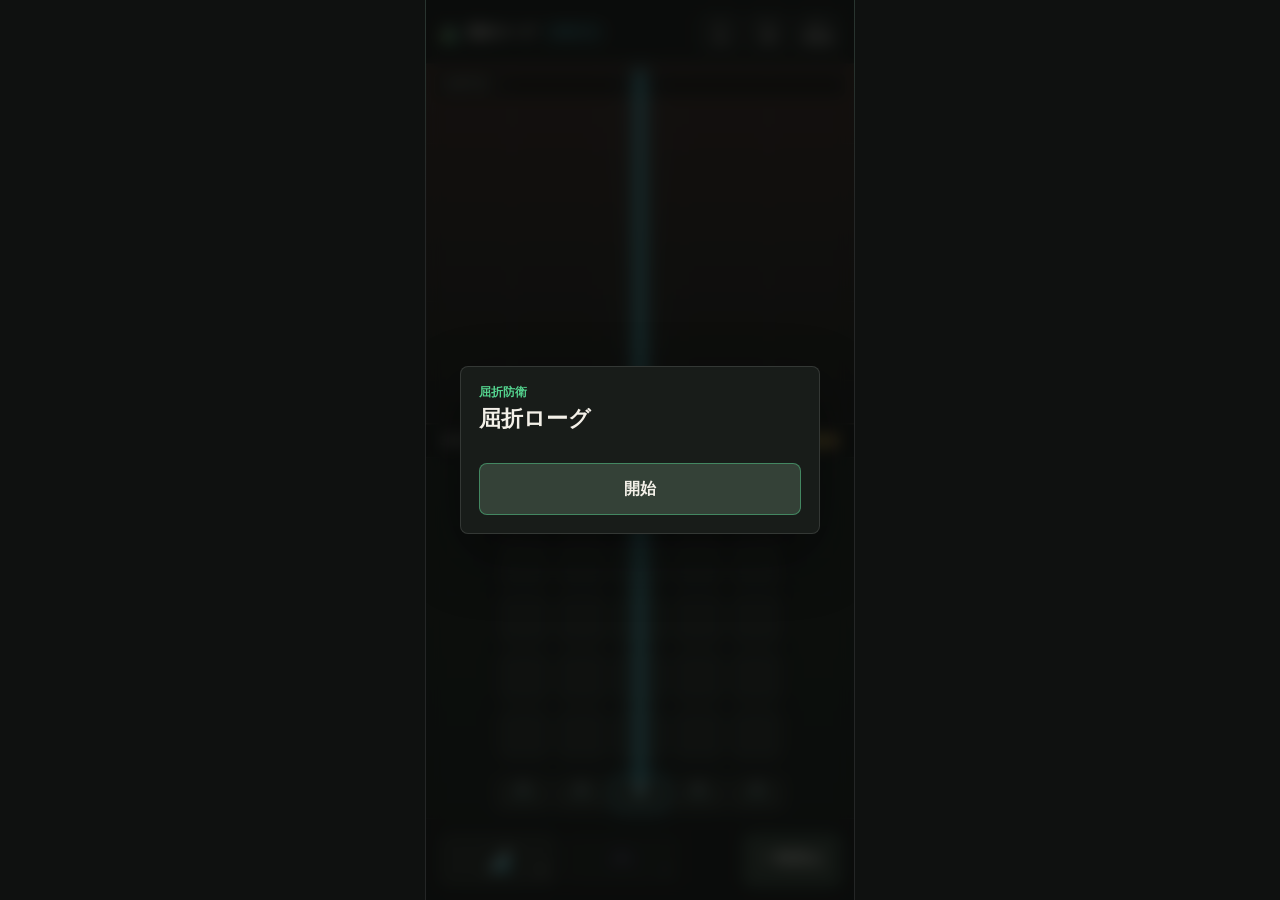
==== index.html @ f1af0b55 "更新" ====
<!doctype html>
<html lang="ja">
  <head>
    <meta charset="utf-8" />
    <meta name="viewport" content="width=device-width, initial-scale=1, viewport-fit=cover" />
    <title>屈折ローグ</title>
    <base href="./" />
    <link rel="stylesheet" href="./style.css?v=20260527-8" />
  </head>
  <body>
    <div class="game-shell" id="gameShell">
      <header class="hud">
        <div class="brand">
          <span class="brand-mark"></span>
          <span class="brand-title">屈折ローグ</span>
          <span class="screen-pill" id="screenText">スタート</span>
        </div>
        <div class="status-grid" aria-label="ゲーム状態">
          <div>
            <span class="status-label">面</span>
            <strong id="stageText">1</strong>
          </div>
          <div>
            <span class="status-label">得点</span>
            <strong id="scoreText">0</strong>
          </div>
          <div>
            <span class="status-label">変化</span>
            <strong id="laserTimerText">--</strong>
          </div>
        </div>
      </header>

      <main class="play-area" id="playArea">
        <section class="field" id="field" aria-label="敵フィールド">
          <div class="lane-grid" aria-hidden="true"></div>
          <div class="stage-info" id="stagePlanText">出現予定: --</div>
          <div class="enemy-layer" id="enemyLayer"></div>
        </section>

        <div class="health-strip" aria-label="自陣体力">
          <span class="health-value" id="healthText">300/300</span>
          <div class="health-track" aria-hidden="true">
            <div class="health-fill" id="healthFill"></div>
          </div>
        </div>

        <section class="puzzle-panel" aria-label="屈折盤面">
          <div class="board" id="board"></div>
          <div class="emitter-row" id="emitterRow" aria-label="レーザー射出口"></div>
        </section>

        <svg class="laser-svg" id="laserSvg" aria-hidden="true"></svg>
      </main>

      <footer class="control-bar">
        <div class="piece-bag" id="pieceBag" aria-label="所持ピース"></div>
        <button class="primary-button" type="button" id="pauseButton">一時停止</button>
      </footer>

      <div class="overlay" id="startOverlay" role="dialog" aria-modal="true" aria-labelledby="startTitle">
        <div class="upgrade-panel">
          <p class="eyebrow">屈折防衛</p>
          <h1 id="startTitle">屈折ローグ</h1>
          <button class="primary-button wide" type="button" id="startButton">開始</button>
        </div>
      </div>

      <div class="overlay is-hidden" id="upgradeOverlay" role="dialog" aria-modal="true" aria-labelledby="upgradeTitle">
        <div class="upgrade-panel">
          <p class="eyebrow">レベルアップ</p>
          <h1 id="upgradeTitle">強化を選択</h1>
          <div class="upgrade-options" id="upgradeOptions"></div>
        </div>
      </div>

      <div class="overlay is-hidden" id="gameOverOverlay" role="dialog" aria-modal="true" aria-labelledby="gameOverTitle">
        <div class="upgrade-panel">
          <p class="eyebrow">リザルト</p>
          <h1 id="gameOverTitle">防衛終了</h1>
          <p class="result-text" id="resultText"></p>
          <button class="primary-button wide" type="button" id="restartButton">再挑戦</button>
        </div>
      </div>
    </div>

    <script src="./script.js?v=20260527-8"></script>
  </body>
</html>
---- style.css ----
:root {
  color-scheme: dark;
  --bg: #111313;
  --panel: #191d1a;
  --panel-2: #222621;
  --line: #3b433b;
  --text: #f3f0e8;
  --muted: #9aa69b;
  --red: #df5b52;
  --amber: #efbf55;
  --green: #54d48f;
  --cyan: #56d6e8;
  --violet: #8d7cff;
  --danger: #f06464;
  --cell-gap: 6px;
  --hud-h: 64px;
  --footer-safe: max(10px, env(safe-area-inset-bottom));
  --footer-h: calc(72px + var(--footer-safe));
  --health-h: 34px;
  --emitter-h: 32px;
  --panel-gap: 8px;
  --panel-pad-block: 18px;
  --board-size: min(
    calc(100vw - 44px),
    360px,
    calc(
      (100dvh - var(--hud-h) - var(--footer-h) - var(--health-h)) / 2
      - var(--emitter-h)
      - var(--panel-gap)
      - var(--panel-pad-block)
    )
  );
}

* {
  box-sizing: border-box;
}

html,
body {
  width: 100%;
  height: 100%;
  margin: 0;
}

body {
  display: grid;
  place-items: center;
  min-height: 100vh;
  min-height: 100dvh;
  overflow: hidden;
  background: #0f1110;
  color: var(--text);
  font-family:
    Inter, ui-sans-serif, system-ui, -apple-system, BlinkMacSystemFont, "Segoe UI",
    sans-serif;
}

button {
  color: inherit;
  font: inherit;
}

.game-shell {
  position: relative;
  display: grid;
  grid-template-rows: var(--hud-h) minmax(0, 1fr) var(--footer-h);
  width: min(100vw, 430px);
  height: 100vh;
  height: 100dvh;
  max-height: 940px;
  overflow: hidden;
  background:
    linear-gradient(180deg, rgba(84, 212, 143, 0.09), transparent 24%),
    var(--bg);
  border-inline: 1px solid rgba(255, 255, 255, 0.08);
}

.hud {
  display: flex;
  align-items: center;
  justify-content: space-between;
  gap: 8px;
  min-height: var(--hud-h);
  padding: max(12px, env(safe-area-inset-top)) 14px 10px;
  border-bottom: 1px solid rgba(255, 255, 255, 0.08);
  background: rgba(17, 19, 19, 0.95);
}

.brand {
  display: flex;
  align-items: center;
  gap: 8px;
  flex: 1 1 auto;
  min-width: 0;
  font-size: 0.9rem;
  font-weight: 800;
  letter-spacing: 0;
  white-space: nowrap;
}

.brand-title {
  min-width: 0;
  overflow: hidden;
  text-overflow: ellipsis;
}

.screen-pill {
  flex: 0 1 auto;
  max-width: 76px;
  padding: 3px 7px;
  overflow: hidden;
  background: rgba(86, 214, 232, 0.12);
  border: 1px solid rgba(86, 214, 232, 0.34);
  border-radius: 999px;
  color: var(--cyan);
  font-size: 0.68rem;
  font-weight: 800;
  line-height: 1;
  text-overflow: ellipsis;
}

.brand-mark {
  flex: 0 0 18px;
  width: 18px;
  height: 18px;
  background: conic-gradient(from 45deg, var(--cyan), var(--green), var(--amber), var(--cyan));
  clip-path: polygon(50% 0, 100% 100%, 0 100%);
}

.status-grid {
  display: grid;
  flex: 0 0 auto;
  grid-template-columns: repeat(3, minmax(40px, auto));
  gap: 6px;
}

.status-grid > div {
  display: grid;
  gap: 1px;
  min-width: 42px;
  padding: 5px 7px;
  background: rgba(255, 255, 255, 0.06);
  border: 1px solid rgba(255, 255, 255, 0.08);
  border-radius: 7px;
  text-align: center;
}

.status-label {
  color: var(--muted);
  font-size: 0.56rem;
  line-height: 1;
}

.status-grid strong {
  font-size: 0.9rem;
  line-height: 1.05;
  font-variant-numeric: tabular-nums;
}

.play-area {
  position: relative;
  display: grid;
  grid-template-rows:
    minmax(112px, 1fr)
    var(--health-h)
    minmax(0, calc(var(--board-size) + var(--emitter-h) + var(--panel-gap) + var(--panel-pad-block)));
  min-height: 0;
}

.field,
.health-strip,
.puzzle-panel {
  position: relative;
  min-height: 0;
}

.field {
  overflow: hidden;
  background:
    linear-gradient(90deg, rgba(255, 255, 255, 0.06) 1px, transparent 1px) 0 0 / 20% 100%,
    linear-gradient(180deg, rgba(223, 91, 82, 0.17), rgba(25, 29, 26, 0.22)),
    #171a17;
  border-bottom: 1px solid rgba(255, 255, 255, 0.1);
}

.field.is-delete-target {
  box-shadow: inset 0 0 0 2px rgba(240, 100, 100, 0.72);
}

.lane-grid {
  position: absolute;
  inset: 0;
  background:
    linear-gradient(180deg, rgba(255, 255, 255, 0.08) 1px, transparent 1px) 0 0 / 100% 22%;
  opacity: 0.35;
}

.enemy-layer {
  position: absolute;
  inset: 0;
}

.stage-info {
  position: absolute;
  top: 8px;
  left: 8px;
  right: 8px;
  z-index: 2;
  min-height: 24px;
  padding: 5px 8px;
  overflow: hidden;
  background: rgba(13, 15, 14, 0.72);
  border: 1px solid rgba(255, 255, 255, 0.12);
  border-radius: 7px;
  color: var(--muted);
  font-size: 0.68rem;
  font-weight: 700;
  line-height: 1.25;
  text-overflow: ellipsis;
  white-space: nowrap;
}

.enemy {
  position: absolute;
  width: clamp(34px, 11vw, 46px);
  height: clamp(34px, 11vw, 46px);
  transform: translate(-50%, -50%);
  filter: drop-shadow(0 5px 10px rgba(0, 0, 0, 0.45));
}

.enemy img {
  display: block;
  width: 100%;
  height: 100%;
}

.enemy.is-hit {
  filter:
    drop-shadow(0 0 9px rgba(86, 214, 232, 0.86))
    drop-shadow(0 5px 10px rgba(0, 0, 0, 0.45));
}

.hp-bar {
  position: absolute;
  left: 6px;
  right: 6px;
  bottom: -7px;
  height: 4px;
  overflow: hidden;
  background: rgba(0, 0, 0, 0.55);
  border-radius: 999px;
}

.hp-bar span {
  display: block;
  height: 100%;
  background: var(--green);
}

.health-strip {
  height: var(--health-h);
  z-index: 3;
  display: grid;
  grid-template-columns: minmax(72px, auto) 1fr;
  gap: 8px;
  align-items: center;
  padding: 6px 14px;
  background: #101312;
  border-top: 1px solid rgba(255, 255, 255, 0.1);
  border-bottom: 1px solid rgba(255, 255, 255, 0.12);
}

.health-value {
  color: var(--text);
  font-size: 0.78rem;
  font-weight: 900;
  line-height: 1;
  white-space: nowrap;
}

.health-track {
  height: 12px;
  overflow: hidden;
  background: #2a201f;
  border: 1px solid rgba(255, 255, 255, 0.12);
  border-radius: 999px;
}

.health-fill {
  width: 100%;
  height: 100%;
  background: linear-gradient(90deg, var(--green), var(--amber));
  border-radius: inherit;
  transition: width 160ms ease;
}

.puzzle-panel {
  display: grid;
  grid-template-rows: var(--board-size) var(--emitter-h);
  gap: var(--panel-gap);
  padding: 10px 14px 8px;
  background:
    linear-gradient(180deg, #1a211d, #141816),
    var(--panel);
}

.board {
  align-self: center;
  justify-self: center;
  display: grid;
  grid-template-columns: repeat(5, 1fr);
  grid-template-rows: repeat(5, 1fr);
  gap: var(--cell-gap);
  width: var(--board-size);
  height: var(--board-size);
  min-width: 0;
  min-height: 0;
  aspect-ratio: 1;
  max-width: 100%;
  max-height: 100%;
  padding: 8px;
  background: #0d0f0e;
  border: 1px solid rgba(255, 255, 255, 0.12);
  border-radius: 8px;
  box-shadow: inset 0 0 0 1px rgba(86, 214, 232, 0.08);
}

.cell {
  position: relative;
  display: grid;
  place-items: center;
  width: 100%;
  min-width: 0;
  aspect-ratio: 1;
  padding: 0;
  overflow: hidden;
  background: #242a26;
  border: 1px solid #3a433b;
  border-radius: 6px;
  cursor: default;
  touch-action: none;
}

.cell.has-piece {
  cursor: grab;
}

.cell.has-piece:active {
  cursor: grabbing;
}

.cell::after {
  content: "";
  position: absolute;
  inset: 3px;
  border: 1px solid rgba(255, 255, 255, 0.05);
  border-radius: 4px;
}

.cell img {
  width: 72%;
  height: 72%;
  object-fit: contain;
  pointer-events: none;
  transition: transform 140ms ease;
}

.cell:active {
  transform: scale(0.96);
}

.cell.is-drop-target {
  border-color: var(--amber);
  background: #313329;
  box-shadow:
    inset 0 0 0 1px rgba(239, 191, 85, 0.8),
    0 0 18px rgba(239, 191, 85, 0.2);
}

.emitter-row {
  display: grid;
  grid-template-columns: repeat(5, 1fr);
  gap: var(--cell-gap);
  align-self: end;
  justify-self: center;
  width: var(--board-size);
  max-width: 100%;
  padding-inline: 8px;
}

.emitter {
  position: relative;
  height: var(--emitter-h);
  padding: 0;
  overflow: hidden;
  background: #262b26;
  border: 1px solid rgba(255, 255, 255, 0.12);
  border-radius: 6px;
  cursor: default;
}

.emitter img {
  width: 100%;
  height: 100%;
  object-fit: contain;
  opacity: 0.5;
}

.emitter.is-active {
  border-color: var(--cyan);
  box-shadow: 0 0 0 1px rgba(86, 214, 232, 0.7), 0 0 18px rgba(86, 214, 232, 0.22);
}

.emitter.is-active img {
  opacity: 1;
}

.laser-svg {
  position: absolute;
  inset: 0;
  z-index: 4;
  overflow: visible;
  pointer-events: none;
}

.laser-line {
  fill: none;
  stroke: var(--cyan);
  stroke-width: 5;
  stroke-linecap: round;
  stroke-linejoin: round;
  filter:
    drop-shadow(0 0 3px rgba(86, 214, 232, 0.95))
    drop-shadow(0 0 12px rgba(86, 214, 232, 0.5));
}

.control-bar {
  display: grid;
  grid-template-columns: minmax(0, 1fr) minmax(88px, 96px);
  gap: 10px;
  align-items: center;
  min-height: var(--footer-h);
  padding: 10px 14px var(--footer-safe);
  background: rgba(17, 19, 19, 0.97);
  border-top: 1px solid rgba(255, 255, 255, 0.08);
}

.piece-bag {
  display: flex;
  flex-wrap: nowrap;
  gap: 8px;
  min-width: 0;
  height: 52px;
  overflow-x: auto;
  overflow-y: hidden;
  overscroll-behavior-x: contain;
  scrollbar-width: thin;
  scroll-snap-type: x proximity;
}

.piece-bag::-webkit-scrollbar {
  height: 4px;
}

.bag-piece,
.primary-button,
.upgrade-card {
  border-radius: 8px;
}

.bag-piece {
  position: relative;
  display: grid;
  flex: 0 0 clamp(76px, calc((100% - 8px) / 2), 116px);
  place-items: center;
  min-width: 0;
  height: 52px;
  padding: 0;
  background: #242924;
  border: 1px solid rgba(255, 255, 255, 0.1);
  cursor: grab;
  scroll-snap-align: start;
  touch-action: none;
  user-select: none;
}

.bag-piece:active {
  cursor: grabbing;
}

.bag-piece img {
  width: 34px;
  height: 34px;
  pointer-events: none;
}

.bag-piece.is-depleted {
  cursor: not-allowed;
  opacity: 0.38;
}

.piece-count {
  position: absolute;
  right: 4px;
  bottom: 3px;
  min-width: 20px;
  padding: 1px 5px 2px;
  background: #0d0f0e;
  border: 1px solid rgba(255, 255, 255, 0.14);
  border-radius: 999px;
  color: var(--text);
  font-size: 0.68rem;
  font-weight: 800;
  line-height: 1.2;
  text-align: center;
}

.bag-piece.is-gained {
  animation: gainPulse 420ms ease;
}

.drag-ghost {
  position: fixed;
  z-index: 30;
  display: grid;
  place-items: center;
  width: 58px;
  height: 58px;
  pointer-events: none;
  background: rgba(36, 41, 36, 0.9);
  border: 1px solid rgba(255, 255, 255, 0.2);
  border-radius: 8px;
  box-shadow: 0 14px 28px rgba(0, 0, 0, 0.38);
  transform: translate(-50%, -50%);
}

.drag-ghost img {
  width: 38px;
  height: 38px;
}

@keyframes gainPulse {
  0% {
    border-color: var(--green);
    box-shadow: 0 0 0 0 rgba(84, 212, 143, 0.58);
  }

  100% {
    border-color: rgba(255, 255, 255, 0.1);
    box-shadow: 0 0 0 12px rgba(84, 212, 143, 0);
  }
}

.primary-button {
  min-height: 52px;
  padding: 0 12px;
  background: #344137;
  border: 1px solid rgba(84, 212, 143, 0.48);
  color: var(--text);
  font-weight: 800;
  cursor: pointer;
}

.primary-button.wide {
  width: 100%;
  margin-top: 16px;
}

.overlay {
  position: absolute;
  inset: 0;
  z-index: 10;
  display: grid;
  place-items: center;
  padding: 20px;
  background: rgba(9, 11, 10, 0.78);
  backdrop-filter: blur(8px);
}

.overlay.is-hidden {
  display: none;
}

.upgrade-panel {
  width: min(100%, 360px);
  padding: 18px;
  background: #181c19;
  border: 1px solid rgba(255, 255, 255, 0.12);
  border-radius: 8px;
  box-shadow: 0 22px 60px rgba(0, 0, 0, 0.42);
}

.upgrade-panel h1 {
  margin: 4px 0 14px;
  font-size: 1.35rem;
  letter-spacing: 0;
}

.eyebrow {
  margin: 0;
  color: var(--green);
  font-size: 0.72rem;
  font-weight: 800;
}

.upgrade-options {
  display: grid;
  gap: 10px;
}

.upgrade-card {
  display: grid;
  grid-template-columns: 42px 1fr;
  gap: 12px;
  align-items: center;
  width: 100%;
  min-height: 76px;
  padding: 10px;
  background: #242924;
  border: 1px solid rgba(255, 255, 255, 0.1);
  text-align: left;
  cursor: pointer;
}

.upgrade-card:hover,
.upgrade-card:focus-visible {
  border-color: var(--cyan);
}

.upgrade-icon {
  display: grid;
  place-items: center;
  width: 42px;
  height: 42px;
  background: #111313;
  border-radius: 7px;
  color: var(--amber);
  font-weight: 900;
}

.upgrade-card strong,
.upgrade-card span {
  display: block;
}

.upgrade-card span {
  margin-top: 3px;
  color: var(--muted);
  font-size: 0.78rem;
  line-height: 1.35;
}

.result-text {
  margin: 0;
  color: var(--muted);
}

@media (max-width: 360px) {
  :root {
    --hud-h: 58px;
    --footer-h: 76px;
    --health-h: 32px;
    --emitter-h: 28px;
    --panel-gap: 6px;
    --panel-pad-block: 14px;
    --cell-gap: 4px;
  }

  .game-shell {
    grid-template-rows: var(--hud-h) minmax(0, 1fr) var(--footer-h);
  }

  .hud {
    padding-inline: 10px;
  }

  .brand {
    gap: 5px;
    font-size: 0.72rem;
  }

  .screen-pill {
    max-width: 58px;
    padding-inline: 5px;
    font-size: 0.58rem;
  }

  .status-grid {
    grid-template-columns: repeat(3, minmax(34px, auto));
    gap: 4px;
  }

  .status-grid > div {
    min-width: 34px;
    padding-inline: 3px;
  }

  .status-label {
    font-size: 0.5rem;
  }

  .status-grid strong {
    font-size: 0.78rem;
  }

  .bag-piece,
  .primary-button {
    min-height: 46px;
    height: 46px;
  }
}

@media (max-height: 620px) {
  :root {
    --hud-h: 56px;
    --footer-h: 72px;
    --health-h: 30px;
    --emitter-h: 26px;
    --panel-gap: 6px;
    --panel-pad-block: 12px;
    --cell-gap: 4px;
  }

  .hud {
    padding-top: 8px;
    padding-bottom: 8px;
  }

  .stage-info {
    top: 6px;
    left: 6px;
    right: 6px;
    min-height: 21px;
    padding: 4px 6px;
    font-size: 0.62rem;
  }

  .puzzle-panel {
    padding: 6px 12px;
  }

  .board {
    padding: 6px;
  }

  .control-bar {
    padding-top: 8px;
    padding-bottom: max(8px, env(safe-area-inset-bottom));
  }
}
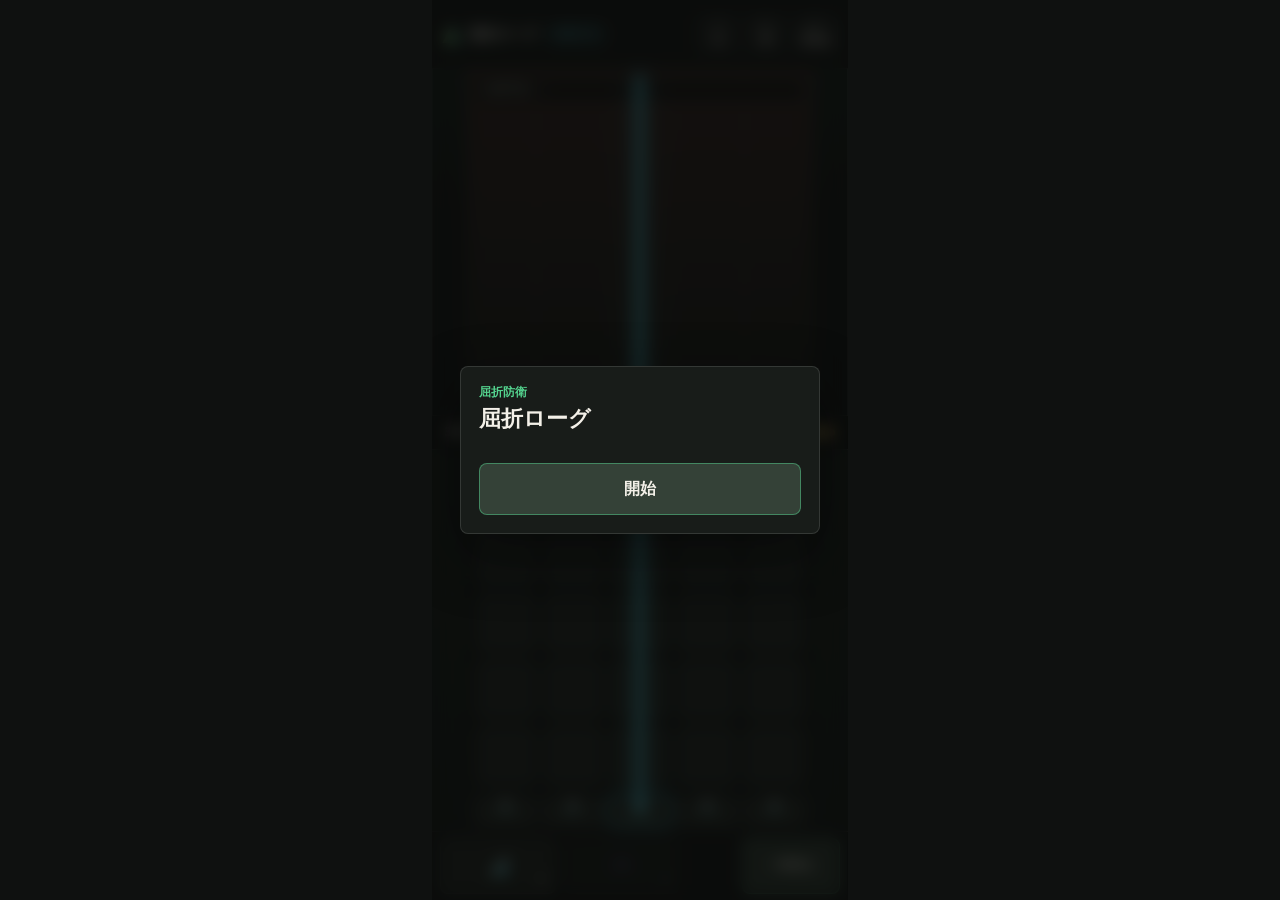
==== commit 12d0fea2: "新UIを設計中" ====
--- a/index.html
+++ b/index.html
@@ -5,7 +5,7 @@
     <meta name="viewport" content="width=device-width, initial-scale=1, viewport-fit=cover" />
     <title>屈折ローグ</title>
     <base href="./" />
-    <link rel="stylesheet" href="./style.css?v=20260527-8" />
+    <link rel="stylesheet" href="./style.css?v=20260527-9" />
   </head>
   <body>
     <div class="game-shell" id="gameShell">
@@ -46,7 +46,13 @@
         </div>
 
         <section class="puzzle-panel" aria-label="屈折盤面">
-          <div class="board" id="board"></div>
+          <div class="board-row">
+            <div class="emitter-side emitter-left" id="emitterLeft" aria-hidden="true"></div>
+            <div class="board-cell-area" id="sell">
+              <div class="board" id="board"></div>
+            </div>
+            <div class="emitter-side emitter-right" id="emitterRight" aria-hidden="true"></div>
+          </div>
           <div class="emitter-row" id="emitterRow" aria-label="レーザー射出口"></div>
         </section>
 
@@ -84,6 +90,6 @@
       </div>
     </div>
 
-    <script src="./script.js?v=20260527-8"></script>
+    <script src="./script.js?v=20260527-9"></script>
   </body>
 </html>
--- a/style.css
+++ b/style.css
@@ -12,24 +12,10 @@
   --cyan: #56d6e8;
   --violet: #8d7cff;
   --danger: #f06464;
-  --cell-gap: 6px;
-  --hud-h: 64px;
-  --footer-safe: max(10px, env(safe-area-inset-bottom));
-  --footer-h: calc(72px + var(--footer-safe));
-  --health-h: 34px;
-  --emitter-h: 32px;
-  --panel-gap: 8px;
-  --panel-pad-block: 18px;
-  --board-size: min(
-    calc(100vw - 44px),
-    360px,
-    calc(
-      (100dvh - var(--hud-h) - var(--footer-h) - var(--health-h)) / 2
-      - var(--emitter-h)
-      - var(--panel-gap)
-      - var(--panel-pad-block)
-    )
-  );
+  --cell-gap: clamp(4px, 0.7dvh, 6px);
+  --frame-ratio: 0.4615384615;
+  --frame-main-w: 83.333333%;
+  --frame-side-w: 8.333333%;
 }
 
 * {
@@ -64,16 +50,19 @@
 .game-shell {
   position: relative;
   display: grid;
-  grid-template-rows: var(--hud-h) minmax(0, 1fr) var(--footer-h);
-  width: min(100vw, 430px);
-  height: 100vh;
-  height: 100dvh;
-  max-height: 940px;
+  grid-template-rows: 2fr 22fr 2fr;
+  width: min(100vw, calc(100vh * var(--frame-ratio)));
+  width: min(100dvw, calc(100dvh * var(--frame-ratio)));
+  max-width: 100vw;
+  max-width: 100dvw;
+  aspect-ratio: 12 / 26;
   overflow: hidden;
   background:
     linear-gradient(180deg, rgba(84, 212, 143, 0.09), transparent 24%),
     var(--bg);
-  border-inline: 1px solid rgba(255, 255, 255, 0.08);
+  box-shadow:
+    inset 1px 0 rgba(255, 255, 255, 0.08),
+    inset -1px 0 rgba(255, 255, 255, 0.08);
 }
 
 .hud {
@@ -81,8 +70,9 @@
   align-items: center;
   justify-content: space-between;
   gap: 8px;
-  min-height: var(--hud-h);
-  padding: max(12px, env(safe-area-inset-top)) 14px 10px;
+  min-height: 0;
+  padding: 6px 10px;
+  overflow: hidden;
   border-bottom: 1px solid rgba(255, 255, 255, 0.08);
   background: rgba(17, 19, 19, 0.95);
 }
@@ -106,7 +96,7 @@
 }
 
 .screen-pill {
-  flex: 0 1 auto;
+  flex: 0 0 auto;
   max-width: 76px;
   padding: 3px 7px;
   overflow: hidden;
@@ -161,10 +151,7 @@
 .play-area {
   position: relative;
   display: grid;
-  grid-template-rows:
-    minmax(112px, 1fr)
-    var(--health-h)
-    minmax(0, calc(var(--board-size) + var(--emitter-h) + var(--panel-gap) + var(--panel-pad-block)));
+  grid-template-rows: 10fr 1fr 11fr;
   min-height: 0;
 }
 
@@ -176,6 +163,9 @@
 }
 
 .field {
+  justify-self: center;
+  width: var(--frame-main-w);
+  height: 100%;
   overflow: hidden;
   background:
     linear-gradient(90deg, rgba(255, 255, 255, 0.06) 1px, transparent 1px) 0 0 / 20% 100%,
@@ -259,13 +249,12 @@
 }
 
 .health-strip {
-  height: var(--health-h);
   z-index: 3;
   display: grid;
   grid-template-columns: minmax(72px, auto) 1fr;
   gap: 8px;
   align-items: center;
-  padding: 6px 14px;
+  padding: 4px 12px;
   background: #101312;
   border-top: 1px solid rgba(255, 255, 255, 0.1);
   border-bottom: 1px solid rgba(255, 255, 255, 0.12);
@@ -273,14 +262,14 @@
 
 .health-value {
   color: var(--text);
-  font-size: 0.78rem;
+  font-size: 0.72rem;
   font-weight: 900;
   line-height: 1;
   white-space: nowrap;
 }
 
 .health-track {
-  height: 12px;
+  height: 9px;
   overflow: hidden;
   background: #2a201f;
   border: 1px solid rgba(255, 255, 255, 0.12);
@@ -297,14 +286,34 @@
 
 .puzzle-panel {
   display: grid;
-  grid-template-rows: var(--board-size) var(--emitter-h);
-  gap: var(--panel-gap);
-  padding: 10px 14px 8px;
+  grid-template-rows: 10fr 1fr;
+  gap: 0;
+  padding: 0;
   background:
     linear-gradient(180deg, #1a211d, #141816),
     var(--panel);
 }
 
+.board-row {
+  display: flex;
+  width: 100%;
+  min-width: 0;
+  min-height: 0;
+}
+
+.emitter-side {
+  flex: 0 0 var(--frame-side-w);
+  min-width: 0;
+}
+
+.board-cell-area {
+  flex: 0 0 var(--frame-main-w);
+  display: grid;
+  place-items: center;
+  min-width: 0;
+  min-height: 0;
+}
+
 .board {
   align-self: center;
   justify-self: center;
@@ -312,12 +321,11 @@
   grid-template-columns: repeat(5, 1fr);
   grid-template-rows: repeat(5, 1fr);
   gap: var(--cell-gap);
-  width: var(--board-size);
-  height: var(--board-size);
+  width: 100%;
+  height: 100%;
   min-width: 0;
   min-height: 0;
   aspect-ratio: 1;
-  max-width: 100%;
   max-height: 100%;
   padding: 8px;
   background: #0d0f0e;
@@ -382,16 +390,16 @@
   display: grid;
   grid-template-columns: repeat(5, 1fr);
   gap: var(--cell-gap);
-  align-self: end;
+  align-self: stretch;
   justify-self: center;
-  width: var(--board-size);
-  max-width: 100%;
-  padding-inline: 8px;
+  width: var(--frame-main-w);
+  min-height: 0;
+  padding: 0 8px 5px;
 }
 
 .emitter {
   position: relative;
-  height: var(--emitter-h);
+  height: 100%;
   padding: 0;
   overflow: hidden;
   background: #262b26;
@@ -437,11 +445,12 @@
 
 .control-bar {
   display: grid;
-  grid-template-columns: minmax(0, 1fr) minmax(88px, 96px);
-  gap: 10px;
+  grid-template-columns: 9fr 3fr;
+  gap: 8px;
   align-items: center;
-  min-height: var(--footer-h);
-  padding: 10px 14px var(--footer-safe);
+  min-height: 0;
+  padding: 6px 8px;
+  overflow: hidden;
   background: rgba(17, 19, 19, 0.97);
   border-top: 1px solid rgba(255, 255, 255, 0.08);
 }
@@ -451,7 +460,8 @@
   flex-wrap: nowrap;
   gap: 8px;
   min-width: 0;
-  height: 52px;
+  height: 100%;
+  min-height: 0;
   overflow-x: auto;
   overflow-y: hidden;
   overscroll-behavior-x: contain;
@@ -472,10 +482,10 @@
 .bag-piece {
   position: relative;
   display: grid;
-  flex: 0 0 clamp(76px, calc((100% - 8px) / 2), 116px);
+  flex: 0 0 clamp(56px, calc((100% - 8px) / 2), 116px);
   place-items: center;
   min-width: 0;
-  height: 52px;
+  height: 100%;
   padding: 0;
   background: #242924;
   border: 1px solid rgba(255, 255, 255, 0.1);
@@ -490,8 +500,8 @@
 }
 
 .bag-piece img {
-  width: 34px;
-  height: 34px;
+  width: 28px;
+  height: 28px;
   pointer-events: none;
 }
 
@@ -562,6 +572,16 @@
   cursor: pointer;
 }
 
+.control-bar .primary-button {
+  width: 100%;
+  height: 100%;
+  min-height: 0;
+  padding: 0 4px;
+  font-size: 0.74rem;
+  line-height: 1.1;
+  white-space: nowrap;
+}
+
 .primary-button.wide {
   width: 100%;
   margin-top: 16px;
@@ -658,21 +678,11 @@
 
 @media (max-width: 360px) {
   :root {
-    --hud-h: 58px;
-    --footer-h: 76px;
-    --health-h: 32px;
-    --emitter-h: 28px;
-    --panel-gap: 6px;
-    --panel-pad-block: 14px;
     --cell-gap: 4px;
   }
 
-  .game-shell {
-    grid-template-rows: var(--hud-h) minmax(0, 1fr) var(--footer-h);
-  }
-
   .hud {
-    padding-inline: 10px;
+    padding: 5px 8px;
   }
 
   .brand {
@@ -704,27 +714,23 @@
     font-size: 0.78rem;
   }
 
-  .bag-piece,
-  .primary-button {
-    min-height: 46px;
-    height: 46px;
+  .piece-count {
+    font-size: 0.62rem;
+  }
+
+  .control-bar .primary-button {
+    font-size: 0.74rem;
   }
 }
 
 @media (max-height: 620px) {
   :root {
-    --hud-h: 56px;
-    --footer-h: 72px;
-    --health-h: 30px;
-    --emitter-h: 26px;
-    --panel-gap: 6px;
-    --panel-pad-block: 12px;
     --cell-gap: 4px;
   }
 
   .hud {
-    padding-top: 8px;
-    padding-bottom: 8px;
+    padding-top: 5px;
+    padding-bottom: 5px;
   }
 
   .stage-info {
@@ -736,16 +742,20 @@
     font-size: 0.62rem;
   }
 
-  .puzzle-panel {
-    padding: 6px 12px;
-  }
-
   .board {
     padding: 6px;
   }
 
+  .emitter-row {
+    padding-bottom: 4px;
+  }
+
   .control-bar {
-    padding-top: 8px;
-    padding-bottom: max(8px, env(safe-area-inset-bottom));
-  }
-}
+    padding: 5px 7px;
+  }
+
+  .bag-piece img {
+    width: 26px;
+    height: 26px;
+  }
+}
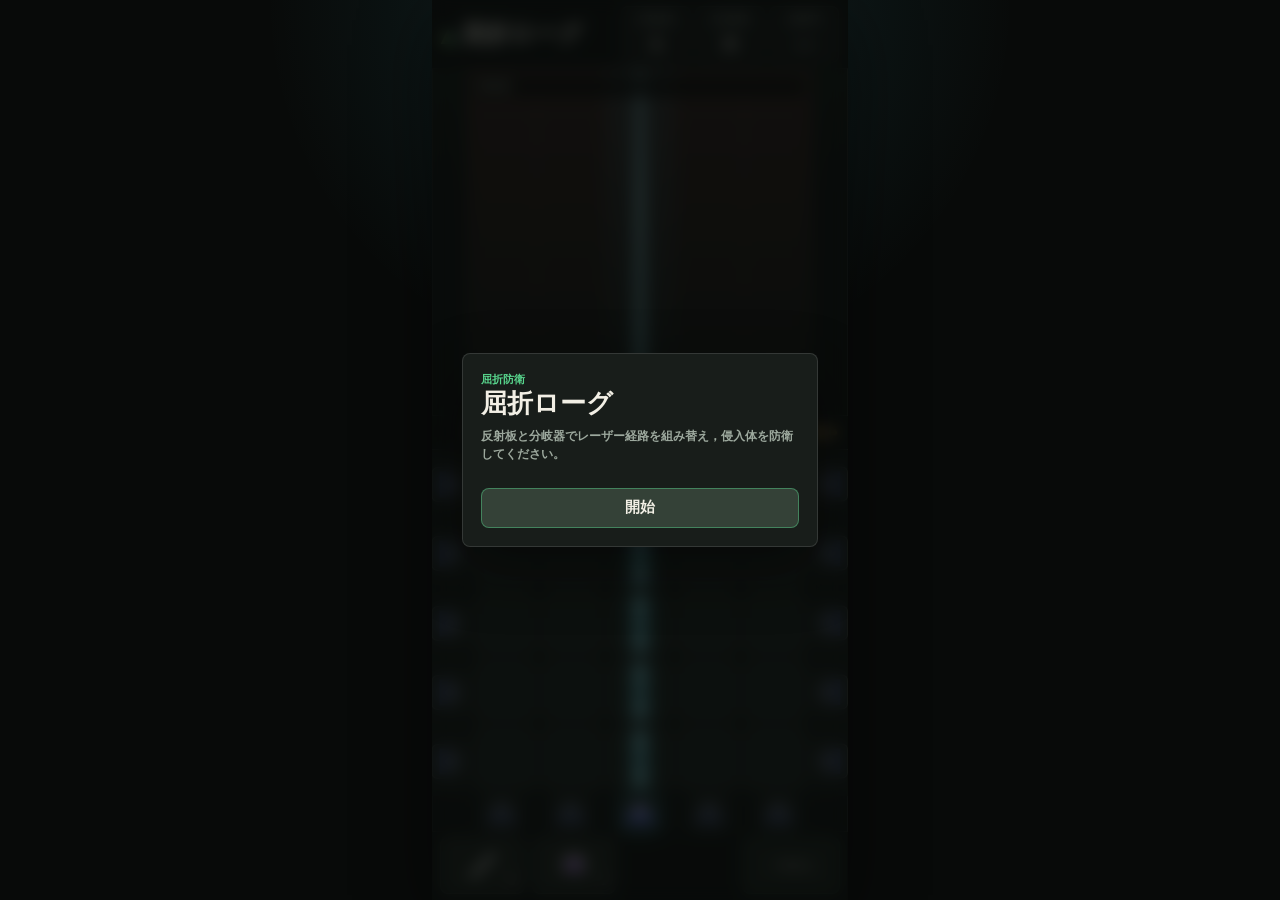
==== commit 4f905033: "frameをindexに格上げ" ====
--- a/index.html
+++ b/index.html
@@ -1,95 +1,245 @@
-<!doctype html>
+<!DOCTYPE html>
 <html lang="ja">
   <head>
-    <meta charset="utf-8" />
+    <meta charset="utf-8">
     <meta name="viewport" content="width=device-width, initial-scale=1, viewport-fit=cover" />
-    <title>屈折ローグ</title>
-    <base href="./" />
-    <link rel="stylesheet" href="./style.css?v=20260527-9" />
+    <title>屈折ローグ Frame</title>
+    <link rel="stylesheet" href="./style.css" />
   </head>
+
   <body>
-    <div class="game-shell" id="gameShell">
-      <header class="hud">
-        <div class="brand">
-          <span class="brand-mark"></span>
-          <span class="brand-title">屈折ローグ</span>
-          <span class="screen-pill" id="screenText">スタート</span>
-        </div>
-        <div class="status-grid" aria-label="ゲーム状態">
-          <div>
-            <span class="status-label">面</span>
-            <strong id="stageText">1</strong>
-          </div>
-          <div>
-            <span class="status-label">得点</span>
-            <strong id="scoreText">0</strong>
-          </div>
-          <div>
-            <span class="status-label">変化</span>
-            <strong id="laserTimerText">--</strong>
-          </div>
-        </div>
-      </header>
-
-      <main class="play-area" id="playArea">
-        <section class="field" id="field" aria-label="敵フィールド">
-          <div class="lane-grid" aria-hidden="true"></div>
-          <div class="stage-info" id="stagePlanText">出現予定: --</div>
-          <div class="enemy-layer" id="enemyLayer"></div>
-        </section>
-
-        <div class="health-strip" aria-label="自陣体力">
-          <span class="health-value" id="healthText">300/300</span>
-          <div class="health-track" aria-hidden="true">
-            <div class="health-fill" id="healthFill"></div>
-          </div>
-        </div>
-
-        <section class="puzzle-panel" aria-label="屈折盤面">
-          <div class="board-row">
-            <div class="emitter-side emitter-left" id="emitterLeft" aria-hidden="true"></div>
-            <div class="board-cell-area" id="sell">
-              <div class="board" id="board"></div>
-            </div>
-            <div class="emitter-side emitter-right" id="emitterRight" aria-hidden="true"></div>
-          </div>
-          <div class="emitter-row" id="emitterRow" aria-label="レーザー射出口"></div>
-        </section>
-
-        <svg class="laser-svg" id="laserSvg" aria-hidden="true"></svg>
-      </main>
-
-      <footer class="control-bar">
-        <div class="piece-bag" id="pieceBag" aria-label="所持ピース"></div>
-        <button class="primary-button" type="button" id="pauseButton">一時停止</button>
-      </footer>
-
-      <div class="overlay" id="startOverlay" role="dialog" aria-modal="true" aria-labelledby="startTitle">
-        <div class="upgrade-panel">
-          <p class="eyebrow">屈折防衛</p>
-          <h1 id="startTitle">屈折ローグ</h1>
-          <button class="primary-button wide" type="button" id="startButton">開始</button>
-        </div>
-      </div>
-
-      <div class="overlay is-hidden" id="upgradeOverlay" role="dialog" aria-modal="true" aria-labelledby="upgradeTitle">
-        <div class="upgrade-panel">
-          <p class="eyebrow">レベルアップ</p>
-          <h1 id="upgradeTitle">強化を選択</h1>
-          <div class="upgrade-options" id="upgradeOptions"></div>
-        </div>
-      </div>
-
-      <div class="overlay is-hidden" id="gameOverOverlay" role="dialog" aria-modal="true" aria-labelledby="gameOverTitle">
-        <div class="upgrade-panel">
-          <p class="eyebrow">リザルト</p>
-          <h1 id="gameOverTitle">防衛終了</h1>
-          <p class="result-text" id="resultText"></p>
-          <button class="primary-button wide" type="button" id="restartButton">再挑戦</button>
+    <div id="main-area">
+      <div id="header">
+        <h1 id="title">屈折ローグ</h1>
+        <div id="status">
+          <div id="stage" class="status-block"><span class="head">STAGE</span><span class="num">1</span></div>
+          <div id="score" class="status-block"><span class="head">SCORE</span><span class="num">0</span></div>
+          <div id="laser-timer" class="status-block"><span class="head">SHIFT</span><span class="num">--</span></div>
+        </div>
+      </div>
+      <div id="field">
+        <div id="enemy0" class="enemies-layer" laser-type="0" laser-damage="0">
+          <!-- 敵をdivで挿入 -->
+        </div>
+        <div id="enemy1" class="enemies-layer" laser-type="0" laser-damage="0">
+          <!-- 敵をdivで挿入 -->
+        </div>
+        <div id="enemy2" class="enemies-layer" laser-type="0" laser-damage="0">
+          <!-- 敵をdivで挿入 -->
+        </div>
+        <div id="enemy3" class="enemies-layer" laser-type="0" laser-damage="0">
+          <!-- 敵をdivで挿入 -->
+        </div>
+        <div id="enemy4" class="enemies-layer" laser-type="0" laser-damage="0">
+          <!-- 敵をdivで挿入 -->
+        </div>
+        <div id="field-label">第1面</div>
+      </div>
+      <div id="hp">
+        <div id="hp-text">300/300</div>
+        <div id="hp-bar">
+          <div id="hp-fill"></div>
+        </div>
+      </div>
+      <div id="board">
+        <div id="emitter-area-left">
+          <div id="emitter5" class="emitter emitter-left" emitter-state="0"><img src="./assets/emitter.png" alt="emitter 5" width="100%"></div>
+          <div id="emitter6" class="emitter emitter-left" emitter-state="0"><img src="./assets/emitter.png" alt="emitter 6" width="100%"></div>
+          <div id="emitter7" class="emitter emitter-left" emitter-state="0"><img src="./assets/emitter.png" alt="emitter 7" width="100%"></div>
+          <div id="emitter8" class="emitter emitter-left" emitter-state="0"><img src="./assets/emitter.png" alt="emitter 8" width="100%"></div>
+          <div id="emitter9" class="emitter emitter-left" emitter-state="0"><img src="./assets/emitter.png" alt="emitter 9" width="100%"></div>
+        </div>
+
+        <div id="grid">
+          <div id="sell-00" class="cell" cell-type="0">
+            <div class="laser direction-0" laser-type="0" laser-damage="0"></div>
+            <div class="laser direction-1" laser-type="0" laser-damage="0"></div>
+            <div class="laser direction-2" laser-type="0" laser-damage="0"></div>
+            <div class="laser direction-3" laser-type="0" laser-damage="0"></div>
+          </div>
+          <div id="sell-01" class="cell" cell-type="0">
+            <div class="laser direction-0" laser-type="0" laser-damage="0"></div>
+            <div class="laser direction-1" laser-type="0" laser-damage="0"></div>
+            <div class="laser direction-2" laser-type="0" laser-damage="0"></div>
+            <div class="laser direction-3" laser-type="0" laser-damage="0"></div>
+          </div>
+          <div id="sell-02" class="cell" cell-type="0">
+            <div class="laser direction-0" laser-type="0" laser-damage="0"></div>
+            <div class="laser direction-1" laser-type="0" laser-damage="0"></div>
+            <div class="laser direction-2" laser-type="0" laser-damage="0"></div>
+            <div class="laser direction-3" laser-type="0" laser-damage="0"></div>
+          </div>
+          <div id="sell-03" class="cell" cell-type="0">
+            <div class="laser direction-0" laser-type="0" laser-damage="0"></div>
+            <div class="laser direction-1" laser-type="0" laser-damage="0"></div>
+            <div class="laser direction-2" laser-type="0" laser-damage="0"></div>
+            <div class="laser direction-3" laser-type="0" laser-damage="0"></div>
+          </div>
+          <div id="sell-04" class="cell" cell-type="0">
+            <div class="laser direction-0" laser-type="0" laser-damage="0"></div>
+            <div class="laser direction-1" laser-type="0" laser-damage="0"></div>
+            <div class="laser direction-2" laser-type="0" laser-damage="0"></div>
+            <div class="laser direction-3" laser-type="0" laser-damage="0"></div>
+          </div>
+
+          <div id="sell-10" class="cell" cell-type="0">
+            <div class="laser direction-0" laser-type="0" laser-damage="0"></div>
+            <div class="laser direction-1" laser-type="0" laser-damage="0"></div>
+            <div class="laser direction-2" laser-type="0" laser-damage="0"></div>
+            <div class="laser direction-3" laser-type="0" laser-damage="0"></div>
+          </div>
+          <div id="sell-11" class="cell" cell-type="0">
+            <div class="laser direction-0" laser-type="0" laser-damage="0"></div>
+            <div class="laser direction-1" laser-type="0" laser-damage="0"></div>
+            <div class="laser direction-2" laser-type="0" laser-damage="0"></div>
+            <div class="laser direction-3" laser-type="0" laser-damage="0"></div>
+          </div>
+          <div id="sell-12" class="cell" cell-type="0">
+            <div class="laser direction-0" laser-type="0" laser-damage="0"></div>
+            <div class="laser direction-1" laser-type="0" laser-damage="0"></div>
+            <div class="laser direction-2" laser-type="0" laser-damage="0"></div>
+            <div class="laser direction-3" laser-type="0" laser-damage="0"></div>
+          </div>
+          <div id="sell-13" class="cell" cell-type="0">
+            <div class="laser direction-0" laser-type="0" laser-damage="0"></div>
+            <div class="laser direction-1" laser-type="0" laser-damage="0"></div>
+            <div class="laser direction-2" laser-type="0" laser-damage="0"></div>
+            <div class="laser direction-3" laser-type="0" laser-damage="0"></div>
+          </div>
+          <div id="sell-14" class="cell" cell-type="0">
+            <div class="laser direction-0" laser-type="0" laser-damage="0"></div>
+            <div class="laser direction-1" laser-type="0" laser-damage="0"></div>
+            <div class="laser direction-2" laser-type="0" laser-damage="0"></div>
+            <div class="laser direction-3" laser-type="0" laser-damage="0"></div>
+          </div>
+
+          <div id="sell-20" class="cell" cell-type="0">
+            <div class="laser direction-0" laser-type="0" laser-damage="0"></div>
+            <div class="laser direction-1" laser-type="0" laser-damage="0"></div>
+            <div class="laser direction-2" laser-type="0" laser-damage="0"></div>
+            <div class="laser direction-3" laser-type="0" laser-damage="0"></div>
+          </div>
+          <div id="sell-21" class="cell" cell-type="0">
+            <div class="laser direction-0" laser-type="0" laser-damage="0"></div>
+            <div class="laser direction-1" laser-type="0" laser-damage="0"></div>
+            <div class="laser direction-2" laser-type="0" laser-damage="0"></div>
+            <div class="laser direction-3" laser-type="0" laser-damage="0"></div>
+          </div>
+          <div id="sell-22" class="cell" cell-type="0">
+            <div class="laser direction-0" laser-type="0" laser-damage="0"></div>
+            <div class="laser direction-1" laser-type="0" laser-damage="0"></div>
+            <div class="laser direction-2" laser-type="0" laser-damage="0"></div>
+            <div class="laser direction-3" laser-type="0" laser-damage="0"></div>
+          </div>
+          <div id="sell-23" class="cell" cell-type="0">
+            <div class="laser direction-0" laser-type="0" laser-damage="0"></div>
+            <div class="laser direction-1" laser-type="0" laser-damage="0"></div>
+            <div class="laser direction-2" laser-type="0" laser-damage="0"></div>
+            <div class="laser direction-3" laser-type="0" laser-damage="0"></div>
+          </div>
+          <div id="sell-24" class="cell" cell-type="0">
+            <div class="laser direction-0" laser-type="0" laser-damage="0"></div>
+            <div class="laser direction-1" laser-type="0" laser-damage="0"></div>
+            <div class="laser direction-2" laser-type="0" laser-damage="0"></div>
+            <div class="laser direction-3" laser-type="0" laser-damage="0"></div>
+          </div>
+
+          <div id="sell-30" class="cell" cell-type="0">
+            <div class="laser direction-0" laser-type="0" laser-damage="0"></div>
+            <div class="laser direction-1" laser-type="0" laser-damage="0"></div>
+            <div class="laser direction-2" laser-type="0" laser-damage="0"></div>
+            <div class="laser direction-3" laser-type="0" laser-damage="0"></div>
+          </div>
+          <div id="sell-31" class="cell" cell-type="0">
+            <div class="laser direction-0" laser-type="0" laser-damage="0"></div>
+            <div class="laser direction-1" laser-type="0" laser-damage="0"></div>
+            <div class="laser direction-2" laser-type="0" laser-damage="0"></div>
+            <div class="laser direction-3" laser-type="0" laser-damage="0"></div>
+          </div>
+          <div id="sell-32" class="cell" cell-type="0">
+            <div class="laser direction-0" laser-type="0" laser-damage="0"></div>
+            <div class="laser direction-1" laser-type="0" laser-damage="0"></div>
+            <div class="laser direction-2" laser-type="0" laser-damage="0"></div>
+            <div class="laser direction-3" laser-type="0" laser-damage="0"></div>
+          </div>
+          <div id="sell-33" class="cell" cell-type="0">
+            <div class="laser direction-0" laser-type="0" laser-damage="0"></div>
+            <div class="laser direction-1" laser-type="0" laser-damage="0"></div>
+            <div class="laser direction-2" laser-type="0" laser-damage="0"></div>
+            <div class="laser direction-3" laser-type="0" laser-damage="0"></div>
+          </div>
+          <div id="sell-34" class="cell" cell-type="0">
+            <div class="laser direction-0" laser-type="0" laser-damage="0"></div>
+            <div class="laser direction-1" laser-type="0" laser-damage="0"></div>
+            <div class="laser direction-2" laser-type="0" laser-damage="0"></div>
+            <div class="laser direction-3" laser-type="0" laser-damage="0"></div>
+          </div>
+
+          <div id="sell-40" class="cell" cell-type="0">
+            <div class="laser direction-0" laser-type="0" laser-damage="0"></div>
+            <div class="laser direction-1" laser-type="0" laser-damage="0"></div>
+            <div class="laser direction-2" laser-type="0" laser-damage="0"></div>
+            <div class="laser direction-3" laser-type="0" laser-damage="0"></div>
+          </div>
+          <div id="sell-41" class="cell" cell-type="0">
+            <div class="laser direction-0" laser-type="0" laser-damage="0"></div>
+            <div class="laser direction-1" laser-type="0" laser-damage="0"></div>
+            <div class="laser direction-2" laser-type="0" laser-damage="0"></div>
+            <div class="laser direction-3" laser-type="0" laser-damage="0"></div>
+          </div>
+          <div id="sell-42" class="cell" cell-type="0">
+            <div class="laser direction-0" laser-type="0" laser-damage="0"></div>
+            <div class="laser direction-1" laser-type="0" laser-damage="0"></div>
+            <div class="laser direction-2" laser-type="0" laser-damage="0"></div>
+            <div class="laser direction-3" laser-type="0" laser-damage="0"></div>
+          </div>
+          <div id="sell-43" class="cell" cell-type="0">
+            <div class="laser direction-0" laser-type="0" laser-damage="0"></div>
+            <div class="laser direction-1" laser-type="0" laser-damage="0"></div>
+            <div class="laser direction-2" laser-type="0" laser-damage="0"></div>
+            <div class="laser direction-3" laser-type="0" laser-damage="0"></div>
+          </div>
+          <div id="sell-44" class="cell" cell-type="0">
+            <div class="laser direction-0" laser-type="0" laser-damage="0"></div>
+            <div class="laser direction-1" laser-type="0" laser-damage="0"></div>
+            <div class="laser direction-2" laser-type="0" laser-damage="0"></div>
+            <div class="laser direction-3" laser-type="0" laser-damage="0"></div>
+          </div>
+        </div>
+
+        <div id="emitter-area-right">
+          <div id="emitter10" class="emitter emitter-right" emitter-state="0"><img src="./assets/emitter.png" alt="emitter 10" width="100%"></div>
+          <div id="emitter11" class="emitter emitter-right" emitter-state="0"><img src="./assets/emitter.png" alt="emitter 11" width="100%"></div>
+          <div id="emitter12" class="emitter emitter-right" emitter-state="0"><img src="./assets/emitter.png" alt="emitter 12" width="100%"></div>
+          <div id="emitter13" class="emitter emitter-right" emitter-state="0"><img src="./assets/emitter.png" alt="emitter 13" width="100%"></div>
+          <div id="emitter14" class="emitter emitter-right" emitter-state="0"><img src="./assets/emitter.png" alt="emitter 14" width="100%"></div>
+        </div>
+      </div>
+      <div id="emitter-area-bottom">
+        <div id="emitter0" class="emitter emitter-bottom" emitter-state="0"><img src="./assets/emitter.png" alt="emitter 0" width="100%"></div>
+        <div id="emitter1" class="emitter emitter-bottom" emitter-state="0"><img src="./assets/emitter.png" alt="emitter 1" width="100%"></div>
+        <div id="emitter2" class="emitter emitter-bottom" emitter-state="1"><img src="./assets/emitter.png" alt="emitter 2" width="100%"></div>
+        <div id="emitter3" class="emitter emitter-bottom" emitter-state="0"><img src="./assets/emitter.png" alt="emitter 3" width="100%"></div>
+        <div id="emitter4" class="emitter emitter-bottom" emitter-state="0"><img src="./assets/emitter.png" alt="emitter 4" width="100%"></div>
+      </div>
+      <div id="footer">
+        <div id="bag">
+          <div id="mirror" class="item"><img src="./assets/mirror.png" alt="反射板"></div>
+        </div>
+        <button id="pause">一時停止</button>
+      </div>
+      <div id="overlay" class="overlay" role="dialog" aria-modal="true">
+        <div class="overlay-panel">
+          <p id="overlay-kicker" class="overlay-kicker">屈折防衛</p>
+          <h2 id="overlay-title">屈折ローグ</h2>
+          <p id="overlay-body" class="overlay-body"></p>
+          <div id="upgrade-options" class="upgrade-options"></div>
+          <button id="overlay-action" class="overlay-action" type="button">開始</button>
         </div>
       </div>
     </div>
-
-    <script src="./script.js?v=20260527-9"></script>
+    <script src="./data/frame-enemies.js"></script>
+    <script src="./data/frame-upgrades.js"></script>
+    <script src="./script.js"></script>
   </body>
 </html>
--- a/style.css
+++ b/style.css
@@ -1,21 +1,16 @@
 :root {
   color-scheme: dark;
-  --bg: #111313;
-  --panel: #191d1a;
-  --panel-2: #222621;
-  --line: #3b433b;
-  --text: #f3f0e8;
-  --muted: #9aa69b;
-  --red: #df5b52;
-  --amber: #efbf55;
-  --green: #54d48f;
-  --cyan: #56d6e8;
-  --violet: #8d7cff;
-  --danger: #f06464;
-  --cell-gap: clamp(4px, 0.7dvh, 6px);
-  --frame-ratio: 0.4615384615;
-  --frame-main-w: 83.333333%;
-  --frame-side-w: 8.333333%;
+  --bg: #101312;
+  --panel: #171c19;
+  --panel-2: #202620;
+  --line: #3b463d;
+  --text: #f2efe5;
+  --muted: #9da99e;
+  --green: #58d68d;
+  --cyan: #55d4e8;
+  --amber: #efbd55;
+  --red: #e25d58;
+  --violet: #8c80ff;
 }
 
 * {
@@ -30,12 +25,14 @@
 }
 
 body {
-  display: grid;
-  place-items: center;
   min-height: 100vh;
   min-height: 100dvh;
-  overflow: hidden;
-  background: #0f1110;
+  display: grid;
+  place-items: center;
+  overflow: hidden;
+  background:
+    radial-gradient(circle at 50% 0%, rgba(85, 212, 232, 0.12), transparent 34%),
+    #080a09;
   color: var(--text);
   font-family:
     Inter, ui-sans-serif, system-ui, -apple-system, BlinkMacSystemFont, "Segoe UI",
@@ -47,236 +44,275 @@
   font: inherit;
 }
 
-.game-shell {
+#main-area {
+  --frame-w: min(100dvw, calc(100dvh * 12 / 26));
+  --b: calc(var(--frame-w) / 12);
+  --side-w: var(--b);
+  --center-w: calc(var(--b) * 10);
   position: relative;
-  display: grid;
-  grid-template-rows: 2fr 22fr 2fr;
-  width: min(100vw, calc(100vh * var(--frame-ratio)));
-  width: min(100dvw, calc(100dvh * var(--frame-ratio)));
-  max-width: 100vw;
-  max-width: 100dvw;
+  width: var(--frame-w);
   aspect-ratio: 12 / 26;
   overflow: hidden;
   background:
-    linear-gradient(180deg, rgba(84, 212, 143, 0.09), transparent 24%),
+    linear-gradient(180deg, rgba(88, 214, 141, 0.08), transparent 22%),
     var(--bg);
   box-shadow:
     inset 1px 0 rgba(255, 255, 255, 0.08),
-    inset -1px 0 rgba(255, 255, 255, 0.08);
-}
-
-.hud {
+    inset -1px 0 rgba(255, 255, 255, 0.08),
+    0 20px 70px rgba(0, 0, 0, 0.45);
+}
+
+#header {
+  width: 100%;
+  height: calc(var(--b) * 2);
   display: flex;
   align-items: center;
-  justify-content: space-between;
-  gap: 8px;
-  min-height: 0;
-  padding: 6px 10px;
-  overflow: hidden;
+  gap: calc(var(--b) * 0.18);
+  padding: calc(var(--b) * 0.16) calc(var(--b) * 0.24);
+  overflow: hidden;
+  background: rgba(14, 17, 16, 0.96);
   border-bottom: 1px solid rgba(255, 255, 255, 0.08);
-  background: rgba(17, 19, 19, 0.95);
-}
-
-.brand {
-  display: flex;
-  align-items: center;
-  gap: 8px;
+}
+
+#title {
   flex: 1 1 auto;
   min-width: 0;
-  font-size: 0.9rem;
-  font-weight: 800;
+  margin: 0;
+  overflow: hidden;
+  color: var(--text);
+  font-size: clamp(13px, calc(var(--b) * 0.72), 24px);
+  font-weight: 900;
   letter-spacing: 0;
-  white-space: nowrap;
-}
-
-.brand-title {
-  min-width: 0;
-  overflow: hidden;
-  text-overflow: ellipsis;
-}
-
-.screen-pill {
-  flex: 0 0 auto;
-  max-width: 76px;
-  padding: 3px 7px;
-  overflow: hidden;
-  background: rgba(86, 214, 232, 0.12);
-  border: 1px solid rgba(86, 214, 232, 0.34);
-  border-radius: 999px;
-  color: var(--cyan);
-  font-size: 0.68rem;
-  font-weight: 800;
   line-height: 1;
   text-overflow: ellipsis;
-}
-
-.brand-mark {
-  flex: 0 0 18px;
-  width: 18px;
-  height: 18px;
+  white-space: nowrap;
+}
+
+#title::before {
+  content: "";
+  display: inline-block;
+  width: calc(var(--b) * 0.44);
+  height: calc(var(--b) * 0.44);
+  margin-right: calc(var(--b) * 0.16);
   background: conic-gradient(from 45deg, var(--cyan), var(--green), var(--amber), var(--cyan));
   clip-path: polygon(50% 0, 100% 100%, 0 100%);
-}
-
-.status-grid {
-  display: grid;
-  flex: 0 0 auto;
-  grid-template-columns: repeat(3, minmax(40px, auto));
-  gap: 6px;
-}
-
-.status-grid > div {
-  display: grid;
-  gap: 1px;
-  min-width: 42px;
-  padding: 5px 7px;
-  background: rgba(255, 255, 255, 0.06);
-  border: 1px solid rgba(255, 255, 255, 0.08);
+  vertical-align: -0.08em;
+}
+
+#status {
+  flex: 0 0 calc(var(--b) * 6.3);
+  height: 100%;
+  display: grid;
+  grid-template-columns: repeat(3, 1fr);
+  gap: calc(var(--b) * 0.12);
+  min-width: 0;
+}
+
+.status-block {
+  display: grid;
+  place-items: center;
+  min-width: 0;
+  min-height: 0;
+  padding: calc(var(--b) * 0.08);
+  overflow: hidden;
+  background: rgba(255, 255, 255, 0.055);
+  border: 1px solid rgba(255, 255, 255, 0.1);
   border-radius: 7px;
-  text-align: center;
-}
-
-.status-label {
+  line-height: 1;
+}
+
+.status-block .head {
   color: var(--muted);
-  font-size: 0.56rem;
-  line-height: 1;
-}
-
-.status-grid strong {
-  font-size: 0.9rem;
-  line-height: 1.05;
+  font-size: clamp(7px, calc(var(--b) * 0.28), 11px);
+  font-weight: 800;
+}
+
+.status-block .num {
+  color: var(--text);
+  font-size: clamp(11px, calc(var(--b) * 0.52), 18px);
+  font-weight: 900;
   font-variant-numeric: tabular-nums;
 }
 
-.play-area {
+#field {
   position: relative;
-  display: grid;
-  grid-template-rows: 10fr 1fr 11fr;
-  min-height: 0;
-}
-
-.field,
-.health-strip,
-.puzzle-panel {
+  width: var(--center-w);
+  height: calc(var(--b) * 10);
+  margin: 0 auto;
+  display: flex;
+  overflow: hidden;
+  background:
+    linear-gradient(90deg, rgba(255, 255, 255, 0.07) 1px, transparent 1px) 0 0 / 20% 100%,
+    linear-gradient(180deg, rgba(226, 93, 88, 0.18), rgba(32, 38, 32, 0.18)),
+    #151916;
+  border-bottom: 1px solid rgba(255, 255, 255, 0.1);
+}
+
+#field::after {
+  content: "";
+  position: absolute;
+  inset: 0;
+  z-index: 0;
+  pointer-events: none;
+  background:
+    linear-gradient(180deg, rgba(255, 255, 255, 0.06) 1px, transparent 1px) 0 0 / 100% 20%;
+  opacity: 0.42;
+}
+
+#field.delete-target {
+  box-shadow: inset 0 0 0 2px rgba(226, 93, 88, 0.86);
+}
+
+.enemies-layer {
   position: relative;
-  min-height: 0;
-}
-
-.field {
-  justify-self: center;
-  width: var(--frame-main-w);
-  height: 100%;
-  overflow: hidden;
+  z-index: 1;
+  width: 20%;
+  height: 100%;
+  min-width: 0;
+}
+
+.enemies-layer[lane-active="1"] {
+  background: linear-gradient(180deg, rgba(85, 212, 232, 0.12), transparent);
+}
+
+.enemies-layer::before {
+  content: "";
+  position: absolute;
+  top: 0;
+  bottom: 0;
+  left: 50%;
+  z-index: 1;
+  width: max(5px, calc(var(--b) * 0.14));
+  pointer-events: none;
+  opacity: 0;
+  transform: translateX(-50%);
   background:
-    linear-gradient(90deg, rgba(255, 255, 255, 0.06) 1px, transparent 1px) 0 0 / 20% 100%,
-    linear-gradient(180deg, rgba(223, 91, 82, 0.17), rgba(25, 29, 26, 0.22)),
-    #171a17;
-  border-bottom: 1px solid rgba(255, 255, 255, 0.1);
-}
-
-.field.is-delete-target {
-  box-shadow: inset 0 0 0 2px rgba(240, 100, 100, 0.72);
-}
-
-.lane-grid {
-  position: absolute;
-  inset: 0;
-  background:
-    linear-gradient(180deg, rgba(255, 255, 255, 0.08) 1px, transparent 1px) 0 0 / 100% 22%;
-  opacity: 0.35;
-}
-
-.enemy-layer {
-  position: absolute;
-  inset: 0;
-}
-
-.stage-info {
-  position: absolute;
-  top: 8px;
-  left: 8px;
-  right: 8px;
-  z-index: 2;
-  min-height: 24px;
-  padding: 5px 8px;
-  overflow: hidden;
-  background: rgba(13, 15, 14, 0.72);
+    linear-gradient(90deg, transparent, rgba(255, 255, 255, 0.78), transparent),
+    linear-gradient(180deg, rgba(85, 212, 232, 0.14), #b6fbff 38%, rgba(85, 212, 232, 0.62));
+  border-radius: 999px;
+  box-shadow:
+    0 0 7px rgba(85, 212, 232, 0.92),
+    0 0 18px rgba(85, 212, 232, 0.46);
+}
+
+.enemies-layer[laser-type="1"]::before,
+.enemies-layer[lane-active="1"]::before {
+  opacity: 0.95;
+}
+
+#field-label {
+  position: absolute;
+  top: calc(var(--b) * 0.18);
+  left: calc(var(--b) * 0.18);
+  right: calc(var(--b) * 0.18);
+  z-index: 3;
+  min-height: calc(var(--b) * 0.58);
+  padding: calc(var(--b) * 0.1) calc(var(--b) * 0.18);
+  overflow: hidden;
+  background: rgba(8, 10, 9, 0.72);
   border: 1px solid rgba(255, 255, 255, 0.12);
   border-radius: 7px;
   color: var(--muted);
-  font-size: 0.68rem;
-  font-weight: 700;
-  line-height: 1.25;
+  font-size: clamp(9px, calc(var(--b) * 0.32), 13px);
+  font-weight: 800;
+  line-height: 1.2;
   text-overflow: ellipsis;
   white-space: nowrap;
 }
 
 .enemy {
   position: absolute;
-  width: clamp(34px, 11vw, 46px);
-  height: clamp(34px, 11vw, 46px);
+  left: 50%;
+  z-index: 2;
+  width: calc(var(--b) * 1.12);
+  height: calc(var(--b) * 1.12);
   transform: translate(-50%, -50%);
-  filter: drop-shadow(0 5px 10px rgba(0, 0, 0, 0.45));
+  filter: drop-shadow(0 5px 10px rgba(0, 0, 0, 0.48));
 }
 
 .enemy img {
   display: block;
   width: 100%;
   height: 100%;
-}
-
-.enemy.is-hit {
+  object-fit: contain;
+}
+
+.enemy.hit {
   filter:
-    drop-shadow(0 0 9px rgba(86, 214, 232, 0.86))
-    drop-shadow(0 5px 10px rgba(0, 0, 0, 0.45));
-}
-
-.hp-bar {
-  position: absolute;
-  left: 6px;
-  right: 6px;
-  bottom: -7px;
-  height: 4px;
-  overflow: hidden;
-  background: rgba(0, 0, 0, 0.55);
+    drop-shadow(0 0 9px rgba(85, 212, 232, 0.9))
+    drop-shadow(0 5px 10px rgba(0, 0, 0, 0.48));
+}
+
+.damage-popup {
+  position: absolute;
+  left: 50%;
+  top: 50%;
+  z-index: 4;
+  min-width: calc(var(--b) * 0.48);
+  padding: 1px 4px 2px;
+  pointer-events: none;
+  transform: translate(-50%, calc(-50% + var(--damage-lift, 0px)));
+  opacity: var(--damage-opacity, 1);
+  color: #ffffff;
+  font-size: clamp(9px, calc(var(--b) * 0.32), 12px);
+  font-weight: 900;
+  line-height: 1;
+  text-align: center;
+  text-shadow:
+    0 0 4px rgba(0, 0, 0, 0.95),
+    0 0 8px rgba(85, 212, 232, 0.8);
+}
+
+.enemy-hp {
+  position: absolute;
+  left: 4%;
+  right: 4%;
+  bottom: -2px;
+  height: max(3px, calc(var(--b) * 0.08));
+  overflow: hidden;
+  background: rgba(0, 0, 0, 0.62);
   border-radius: 999px;
 }
 
-.hp-bar span {
+.enemy-hp > span {
   display: block;
   height: 100%;
   background: var(--green);
 }
 
-.health-strip {
-  z-index: 3;
-  display: grid;
-  grid-template-columns: minmax(72px, auto) 1fr;
-  gap: 8px;
+#hp {
+  width: 100%;
+  height: calc(var(--b) * 1);
+  display: grid;
+  grid-template-columns: calc(var(--b) * 2.35) 1fr;
+  gap: calc(var(--b) * 0.2);
   align-items: center;
-  padding: 4px 12px;
+  padding: 0 calc(var(--b) * 0.28);
   background: #101312;
   border-top: 1px solid rgba(255, 255, 255, 0.1);
   border-bottom: 1px solid rgba(255, 255, 255, 0.12);
 }
 
-.health-value {
+#hp-text {
+  overflow: hidden;
   color: var(--text);
-  font-size: 0.72rem;
+  font-size: clamp(9px, calc(var(--b) * 0.36), 14px);
   font-weight: 900;
   line-height: 1;
+  text-align: right;
   white-space: nowrap;
 }
 
-.health-track {
-  height: 9px;
-  overflow: hidden;
-  background: #2a201f;
-  border: 1px solid rgba(255, 255, 255, 0.12);
+#hp-bar {
+  width: 100%;
+  height: calc(var(--b) * 0.22);
+  overflow: hidden;
+  background: #2b2020;
+  border: 1px solid rgba(255, 255, 255, 0.14);
   border-radius: 999px;
 }
 
-.health-fill {
+#hp-fill {
   width: 100%;
   height: 100%;
   background: linear-gradient(90deg, var(--green), var(--amber));
@@ -284,184 +320,200 @@
   transition: width 160ms ease;
 }
 
-.puzzle-panel {
-  display: grid;
-  grid-template-rows: 10fr 1fr;
-  gap: 0;
-  padding: 0;
+#board {
+  width: 100%;
+  height: calc(var(--b) * 10);
+  display: flex;
   background:
     linear-gradient(180deg, #1a211d, #141816),
     var(--panel);
 }
 
-.board-row {
-  display: flex;
-  width: 100%;
-  min-width: 0;
-  min-height: 0;
-}
-
-.emitter-side {
-  flex: 0 0 var(--frame-side-w);
-  min-width: 0;
-}
-
-.board-cell-area {
-  flex: 0 0 var(--frame-main-w);
-  display: grid;
-  place-items: center;
-  min-width: 0;
-  min-height: 0;
-}
-
-.board {
-  align-self: center;
-  justify-self: center;
+#grid {
+  width: var(--center-w);
+  height: var(--center-w);
   display: grid;
   grid-template-columns: repeat(5, 1fr);
   grid-template-rows: repeat(5, 1fr);
-  gap: var(--cell-gap);
-  width: 100%;
-  height: 100%;
-  min-width: 0;
-  min-height: 0;
-  aspect-ratio: 1;
-  max-height: 100%;
-  padding: 8px;
+  gap: calc(var(--b) * 0.12);
+  padding: calc(var(--b) * 0.16);
   background: #0d0f0e;
   border: 1px solid rgba(255, 255, 255, 0.12);
-  border-radius: 8px;
-  box-shadow: inset 0 0 0 1px rgba(86, 214, 232, 0.08);
+  box-shadow: inset 0 0 0 1px rgba(85, 212, 232, 0.08);
 }
 
 .cell {
   position: relative;
-  display: grid;
-  place-items: center;
-  width: 100%;
-  min-width: 0;
-  aspect-ratio: 1;
-  padding: 0;
-  overflow: hidden;
-  background: #242a26;
-  border: 1px solid #3a433b;
+  width: 100%;
+  height: 100%;
+  overflow: hidden;
+  background: #232a25;
+  border: 1px solid #3b463d;
   border-radius: 6px;
-  cursor: default;
   touch-action: none;
+}
+
+.cell::after {
+  content: "";
+  position: absolute;
+  inset: 3px;
+  z-index: 0;
+  pointer-events: none;
+  border: 1px solid rgba(255, 255, 255, 0.055);
+  border-radius: 4px;
 }
 
 .cell.has-piece {
   cursor: grab;
-}
-
-.cell.has-piece:active {
-  cursor: grabbing;
-}
-
-.cell::after {
-  content: "";
-  position: absolute;
-  inset: 3px;
-  border: 1px solid rgba(255, 255, 255, 0.05);
-  border-radius: 4px;
-}
-
-.cell img {
-  width: 72%;
-  height: 72%;
-  object-fit: contain;
-  pointer-events: none;
-  transition: transform 140ms ease;
-}
-
-.cell:active {
-  transform: scale(0.96);
+  background: #293129;
 }
 
 .cell.is-drop-target {
   border-color: var(--amber);
-  background: #313329;
+  background: #343429;
   box-shadow:
-    inset 0 0 0 1px rgba(239, 191, 85, 0.8),
-    0 0 18px rgba(239, 191, 85, 0.2);
-}
-
-.emitter-row {
-  display: grid;
-  grid-template-columns: repeat(5, 1fr);
-  gap: var(--cell-gap);
-  align-self: stretch;
-  justify-self: center;
-  width: var(--frame-main-w);
-  min-height: 0;
-  padding: 0 8px 5px;
+    inset 0 0 0 1px rgba(239, 189, 85, 0.85),
+    0 0 18px rgba(239, 189, 85, 0.18);
+}
+
+.piece-node {
+  position: absolute;
+  inset: 13%;
+  z-index: 3;
+  display: grid;
+  place-items: center;
+  pointer-events: none;
+}
+
+.piece-node img {
+  width: 100%;
+  height: 100%;
+  object-fit: contain;
+  transition: transform 120ms ease;
+}
+
+.cell > .laser {
+  position: absolute;
+  left: 45%;
+  top: 0;
+  z-index: 2;
+  width: 10%;
+  height: 54%;
+  pointer-events: none;
+  opacity: 0;
+  transform-origin: 50% 100%;
+  background:
+    linear-gradient(90deg, transparent 0%, rgba(255, 255, 255, 0.72) 48%, transparent 100%),
+    linear-gradient(180deg, rgba(85, 212, 232, 0.08), #aaf7ff 48%, rgba(85, 212, 232, 0.24));
+  border-radius: 999px;
+  box-shadow:
+    0 0 6px rgba(85, 212, 232, 0.9),
+    0 0 14px rgba(85, 212, 232, 0.48);
+  filter:
+    drop-shadow(0 0 3px rgba(85, 212, 232, 0.95))
+    drop-shadow(0 0 9px rgba(85, 212, 232, 0.42));
+}
+
+.cell > .laser[laser-type="1"] {
+  opacity: 0.96;
+}
+
+.direction-1 {
+  rotate: 90deg;
+}
+
+.direction-2 {
+  rotate: 180deg;
+}
+
+.direction-3 {
+  rotate: 270deg;
+}
+
+#emitter-area-left,
+#emitter-area-right {
+  width: var(--side-w);
+  height: 100%;
+  display: flex;
+  flex-direction: column;
+  background: #171c19;
+}
+
+#emitter-area-bottom {
+  width: var(--center-w);
+  height: calc(var(--b) * 1);
+  display: flex;
+  background: #111614;
+  margin: 0 auto;
 }
 
 .emitter {
   position: relative;
-  height: 100%;
-  padding: 0;
-  overflow: hidden;
-  background: #262b26;
+  width: var(--side-w);
+  height: var(--side-w);
+  margin: 0;
+  overflow: hidden;
+  background: #252c26;
   border: 1px solid rgba(255, 255, 255, 0.12);
   border-radius: 6px;
-  cursor: default;
 }
 
 .emitter img {
+  display: block;
   width: 100%;
   height: 100%;
   object-fit: contain;
-  opacity: 0.5;
-}
-
-.emitter.is-active {
+  opacity: 0.38;
+}
+
+.emitter[emitter-state="1"] {
   border-color: var(--cyan);
-  box-shadow: 0 0 0 1px rgba(86, 214, 232, 0.7), 0 0 18px rgba(86, 214, 232, 0.22);
-}
-
-.emitter.is-active img {
+  box-shadow:
+    0 0 0 1px rgba(85, 212, 232, 0.62),
+    0 0 18px rgba(85, 212, 232, 0.22);
+}
+
+.emitter[emitter-state="1"] img {
   opacity: 1;
 }
 
-.laser-svg {
-  position: absolute;
-  inset: 0;
-  z-index: 4;
-  overflow: visible;
-  pointer-events: none;
-}
-
-.laser-line {
-  fill: none;
-  stroke: var(--cyan);
-  stroke-width: 5;
-  stroke-linecap: round;
-  stroke-linejoin: round;
-  filter:
-    drop-shadow(0 0 3px rgba(86, 214, 232, 0.95))
-    drop-shadow(0 0 12px rgba(86, 214, 232, 0.5));
-}
-
-.control-bar {
+[emitter-state=""] {
+  visibility: hidden;
+}
+
+.emitter-bottom {
+  margin: 0 calc(var(--b) * 0.5);
+}
+
+.emitter-left {
+  margin: calc(var(--b) * 0.5) 0;
+  transform: rotate(90deg);
+}
+
+.emitter-right {
+  margin: calc(var(--b) * 0.5) 0;
+  transform: rotate(-90deg);
+}
+
+#footer {
+  width: 100%;
+  height: calc(var(--b) * 2);
   display: grid;
   grid-template-columns: 9fr 3fr;
-  gap: 8px;
+  gap: calc(var(--b) * 0.18);
   align-items: center;
-  min-height: 0;
-  padding: 6px 8px;
-  overflow: hidden;
-  background: rgba(17, 19, 19, 0.97);
+  padding: calc(var(--b) * 0.16) calc(var(--b) * 0.22);
+  overflow: hidden;
+  background: rgba(14, 17, 16, 0.97);
   border-top: 1px solid rgba(255, 255, 255, 0.08);
 }
 
-.piece-bag {
+#bag {
   display: flex;
   flex-wrap: nowrap;
-  gap: 8px;
-  min-width: 0;
-  height: 100%;
-  min-height: 0;
+  gap: calc(var(--b) * 0.2);
+  min-width: 0;
+  height: 100%;
   overflow-x: auto;
   overflow-y: hidden;
   overscroll-behavior-x: contain;
@@ -469,77 +521,102 @@
   scroll-snap-type: x proximity;
 }
 
-.piece-bag::-webkit-scrollbar {
+#bag::-webkit-scrollbar {
   height: 4px;
 }
 
-.bag-piece,
-.primary-button,
+.item,
+#pause,
+.overlay-action,
 .upgrade-card {
   border-radius: 8px;
 }
 
-.bag-piece {
+.item {
   position: relative;
-  display: grid;
-  flex: 0 0 clamp(56px, calc((100% - 8px) / 2), 116px);
+  flex: 0 0 calc(var(--b) * 2.45);
+  height: 100%;
+  display: grid;
   place-items: center;
   min-width: 0;
-  height: 100%;
   padding: 0;
-  background: #242924;
-  border: 1px solid rgba(255, 255, 255, 0.1);
+  background: #242b25;
+  border: 1px solid rgba(255, 255, 255, 0.12);
   cursor: grab;
   scroll-snap-align: start;
   touch-action: none;
   user-select: none;
 }
 
-.bag-piece:active {
+.item:active {
   cursor: grabbing;
 }
 
-.bag-piece img {
-  width: 28px;
-  height: 28px;
+.item[aria-disabled="true"] {
+  cursor: not-allowed;
+  opacity: 0.36;
+}
+
+.item img {
+  width: calc(var(--b) * 0.9);
+  height: calc(var(--b) * 0.9);
+  object-fit: contain;
   pointer-events: none;
 }
 
-.bag-piece.is-depleted {
-  cursor: not-allowed;
-  opacity: 0.38;
-}
-
-.piece-count {
-  position: absolute;
-  right: 4px;
-  bottom: 3px;
-  min-width: 20px;
-  padding: 1px 5px 2px;
+.item-count {
+  position: absolute;
+  right: calc(var(--b) * 0.1);
+  bottom: calc(var(--b) * 0.08);
+  min-width: calc(var(--b) * 0.48);
+  padding: 1px 4px 2px;
   background: #0d0f0e;
   border: 1px solid rgba(255, 255, 255, 0.14);
   border-radius: 999px;
   color: var(--text);
-  font-size: 0.68rem;
-  font-weight: 800;
-  line-height: 1.2;
+  font-size: clamp(9px, calc(var(--b) * 0.28), 12px);
+  font-weight: 900;
+  line-height: 1.1;
   text-align: center;
 }
 
-.bag-piece.is-gained {
-  animation: gainPulse 420ms ease;
+#pause,
+.overlay-action,
+.upgrade-card {
+  border: 1px solid rgba(88, 214, 141, 0.44);
+  background: #344137;
+  color: var(--text);
+  cursor: pointer;
+  font-weight: 900;
+}
+
+#pause {
+  width: 100%;
+  height: 100%;
+  min-width: 0;
+  padding: 0 calc(var(--b) * 0.08);
+  overflow: hidden;
+  font-size: clamp(9px, calc(var(--b) * 0.36), 14px);
+  line-height: 1.05;
+  text-overflow: ellipsis;
+  white-space: nowrap;
+}
+
+#pause:disabled {
+  cursor: not-allowed;
+  opacity: 0.48;
 }
 
 .drag-ghost {
   position: fixed;
-  z-index: 30;
+  z-index: 40;
   display: grid;
   place-items: center;
   width: 58px;
   height: 58px;
   pointer-events: none;
-  background: rgba(36, 41, 36, 0.9);
-  border: 1px solid rgba(255, 255, 255, 0.2);
+  background: rgba(36, 43, 37, 0.92);
+  border: 1px solid rgba(255, 255, 255, 0.22);
   border-radius: 8px;
   box-shadow: 0 14px 28px rgba(0, 0, 0, 0.38);
   transform: translate(-50%, -50%);
@@ -548,99 +625,118 @@
 .drag-ghost img {
   width: 38px;
   height: 38px;
-}
-
-@keyframes gainPulse {
-  0% {
-    border-color: var(--green);
-    box-shadow: 0 0 0 0 rgba(84, 212, 143, 0.58);
-  }
-
-  100% {
-    border-color: rgba(255, 255, 255, 0.1);
-    box-shadow: 0 0 0 12px rgba(84, 212, 143, 0);
-  }
-}
-
-.primary-button {
-  min-height: 52px;
-  padding: 0 12px;
-  background: #344137;
-  border: 1px solid rgba(84, 212, 143, 0.48);
-  color: var(--text);
-  font-weight: 800;
-  cursor: pointer;
-}
-
-.control-bar .primary-button {
-  width: 100%;
-  height: 100%;
-  min-height: 0;
-  padding: 0 4px;
-  font-size: 0.74rem;
-  line-height: 1.1;
-  white-space: nowrap;
-}
-
-.primary-button.wide {
-  width: 100%;
-  margin-top: 16px;
+  object-fit: contain;
 }
 
 .overlay {
   position: absolute;
   inset: 0;
-  z-index: 10;
+  z-index: 30;
   display: grid;
   place-items: center;
-  padding: 20px;
-  background: rgba(9, 11, 10, 0.78);
+  padding: calc(var(--b) * 0.6);
+  background: rgba(7, 9, 8, 0.78);
   backdrop-filter: blur(8px);
 }
 
-.overlay.is-hidden {
+.overlay.hidden {
   display: none;
 }
 
-.upgrade-panel {
-  width: min(100%, 360px);
-  padding: 18px;
-  background: #181c19;
+.overlay-panel {
+  width: 100%;
+  max-width: calc(var(--b) * 10.3);
+  padding: calc(var(--b) * 0.52);
+  background: #181d1a;
   border: 1px solid rgba(255, 255, 255, 0.12);
   border-radius: 8px;
   box-shadow: 0 22px 60px rgba(0, 0, 0, 0.42);
 }
 
-.upgrade-panel h1 {
-  margin: 4px 0 14px;
-  font-size: 1.35rem;
-  letter-spacing: 0;
-}
-
-.eyebrow {
+.overlay-kicker {
+  margin: 0 0 calc(var(--b) * 0.08);
+  color: var(--green);
+  font-size: clamp(10px, calc(var(--b) * 0.32), 13px);
+  font-weight: 900;
+}
+
+.overlay-panel h2 {
+  margin: 0 0 calc(var(--b) * 0.28);
+  font-size: clamp(20px, calc(var(--b) * 0.74), 30px);
+  line-height: 1.1;
+}
+
+.overlay-body {
+  margin: 0 0 calc(var(--b) * 0.36);
+  color: var(--muted);
+  font-size: clamp(11px, calc(var(--b) * 0.36), 15px);
+  font-weight: 700;
+  line-height: 1.45;
+}
+
+.overlay-action {
+  width: 100%;
+  min-height: calc(var(--b) * 1.18);
+  padding: 0 calc(var(--b) * 0.32);
+  font-size: clamp(12px, calc(var(--b) * 0.42), 16px);
+}
+
+.upgrade-options {
+  display: grid;
+  gap: calc(var(--b) * 0.22);
+  margin-bottom: calc(var(--b) * 0.34);
+}
+
+.status-list {
+  display: grid;
+  grid-template-columns: repeat(2, minmax(0, 1fr));
+  gap: calc(var(--b) * 0.16);
   margin: 0;
-  color: var(--green);
-  font-size: 0.72rem;
+}
+
+.status-list > div {
+  min-width: 0;
+  padding: calc(var(--b) * 0.18);
+  background: #242b25;
+  border: 1px solid rgba(255, 255, 255, 0.1);
+  border-radius: 7px;
+}
+
+.status-list dt,
+.status-list dd {
+  min-width: 0;
+  margin: 0;
+  overflow: hidden;
+  text-overflow: ellipsis;
+  white-space: nowrap;
+}
+
+.status-list dt {
+  color: var(--muted);
+  font-size: clamp(8px, calc(var(--b) * 0.27), 11px);
   font-weight: 800;
-}
-
-.upgrade-options {
-  display: grid;
-  gap: 10px;
+  line-height: 1.15;
+}
+
+.status-list dd {
+  margin-top: 3px;
+  color: var(--text);
+  font-size: clamp(11px, calc(var(--b) * 0.36), 15px);
+  font-weight: 900;
+  line-height: 1.1;
 }
 
 .upgrade-card {
   display: grid;
-  grid-template-columns: 42px 1fr;
-  gap: 12px;
+  grid-template-columns: calc(var(--b) * 1.1) 1fr;
+  gap: calc(var(--b) * 0.28);
   align-items: center;
   width: 100%;
-  min-height: 76px;
-  padding: 10px;
-  background: #242924;
-  border: 1px solid rgba(255, 255, 255, 0.1);
+  min-height: calc(var(--b) * 1.55);
+  padding: calc(var(--b) * 0.22);
+  background: #242b25;
+  border-color: rgba(255, 255, 255, 0.1);
   text-align: left;
-  cursor: pointer;
 }
 
 .upgrade-card:hover,
@@ -651,9 +747,9 @@
 .upgrade-icon {
   display: grid;
   place-items: center;
-  width: 42px;
-  height: 42px;
-  background: #111313;
+  width: calc(var(--b) * 1.05);
+  height: calc(var(--b) * 1.05);
+  background: #111312;
   border-radius: 7px;
   color: var(--amber);
   font-weight: 900;
@@ -664,98 +760,33 @@
   display: block;
 }
 
+.upgrade-card strong {
+  font-size: clamp(11px, calc(var(--b) * 0.38), 15px);
+}
+
 .upgrade-card span {
-  margin-top: 3px;
   color: var(--muted);
-  font-size: 0.78rem;
-  line-height: 1.35;
-}
-
-.result-text {
-  margin: 0;
-  color: var(--muted);
-}
-
-@media (max-width: 360px) {
-  :root {
-    --cell-gap: 4px;
+  font-size: clamp(10px, calc(var(--b) * 0.3), 13px);
+  line-height: 1.3;
+}
+
+@media (max-width: 360px), (max-height: 620px) {
+  #header {
+    padding-inline: calc(var(--b) * 0.18);
   }
 
-  .hud {
-    padding: 5px 8px;
+  #status {
+    flex-basis: calc(var(--b) * 6.6);
+    gap: calc(var(--b) * 0.08);
   }
 
-  .brand {
-    gap: 5px;
-    font-size: 0.72rem;
+  #grid {
+    gap: calc(var(--b) * 0.09);
+    padding: calc(var(--b) * 0.12);
   }
 
-  .screen-pill {
-    max-width: 58px;
-    padding-inline: 5px;
-    font-size: 0.58rem;
+  #footer {
+    gap: calc(var(--b) * 0.12);
+    padding-inline: calc(var(--b) * 0.18);
   }
-
-  .status-grid {
-    grid-template-columns: repeat(3, minmax(34px, auto));
-    gap: 4px;
-  }
-
-  .status-grid > div {
-    min-width: 34px;
-    padding-inline: 3px;
-  }
-
-  .status-label {
-    font-size: 0.5rem;
-  }
-
-  .status-grid strong {
-    font-size: 0.78rem;
-  }
-
-  .piece-count {
-    font-size: 0.62rem;
-  }
-
-  .control-bar .primary-button {
-    font-size: 0.74rem;
-  }
-}
-
-@media (max-height: 620px) {
-  :root {
-    --cell-gap: 4px;
-  }
-
-  .hud {
-    padding-top: 5px;
-    padding-bottom: 5px;
-  }
-
-  .stage-info {
-    top: 6px;
-    left: 6px;
-    right: 6px;
-    min-height: 21px;
-    padding: 4px 6px;
-    font-size: 0.62rem;
-  }
-
-  .board {
-    padding: 6px;
-  }
-
-  .emitter-row {
-    padding-bottom: 4px;
-  }
-
-  .control-bar {
-    padding: 5px 7px;
-  }
-
-  .bag-piece img {
-    width: 26px;
-    height: 26px;
-  }
-}
+}
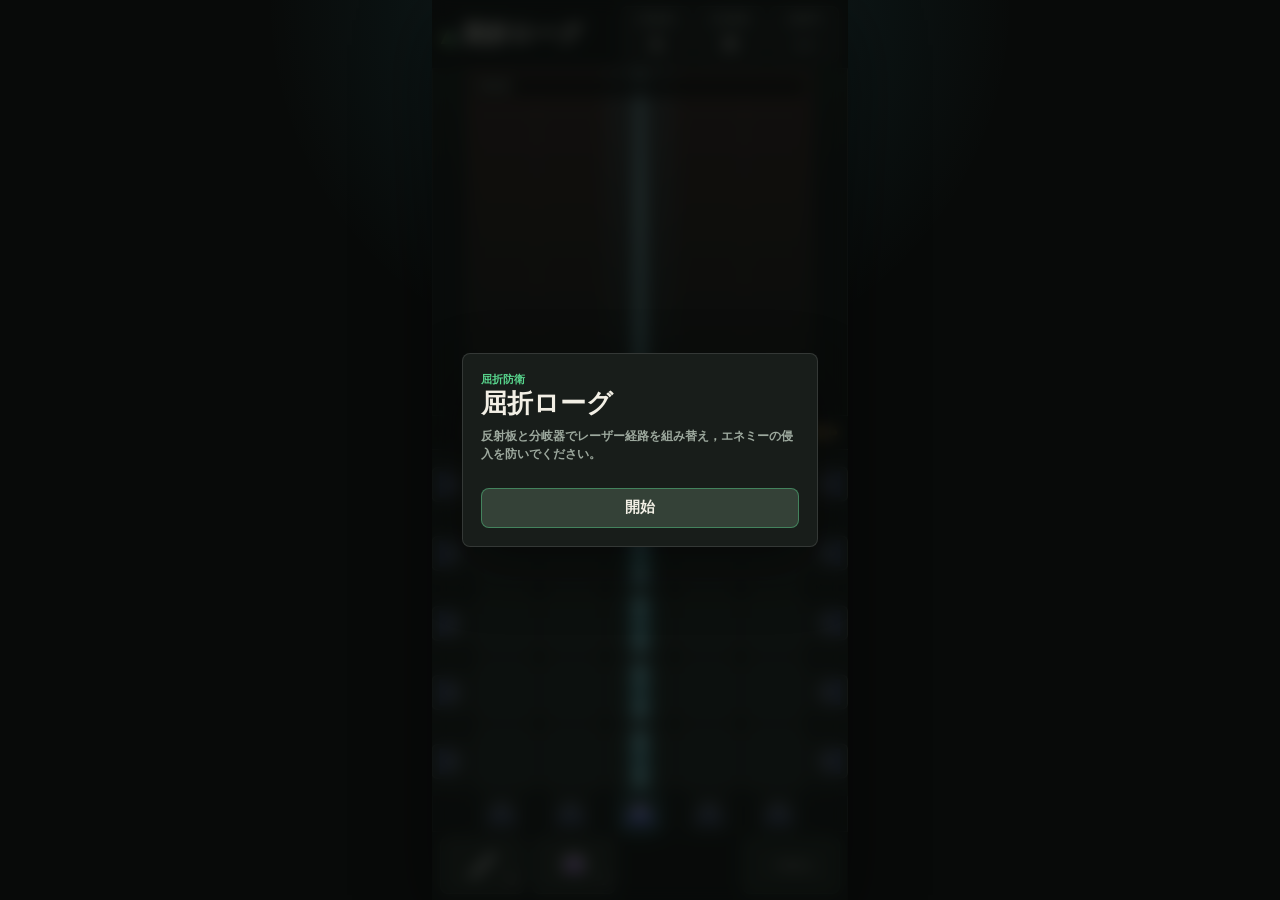
==== commit 579ed007: "ダブルタップでの画面の拡大を無効化" ====
--- a/index.html
+++ b/index.html
@@ -2,9 +2,12 @@
 <html lang="ja">
   <head>
     <meta charset="utf-8">
-    <meta name="viewport" content="width=device-width, initial-scale=1, viewport-fit=cover" />
+    <meta
+      name="viewport"
+      content="width=device-width, initial-scale=1, maximum-scale=1, user-scalable=no, viewport-fit=cover"
+    />
     <title>屈折ローグ Frame</title>
-    <link rel="stylesheet" href="./style.css" />
+    <link rel="stylesheet" href="./style.css?v=20260610-zoom" />
   </head>
 
   <body>
@@ -238,8 +241,8 @@
         </div>
       </div>
     </div>
-    <script src="./data/frame-enemies.js"></script>
-    <script src="./data/frame-upgrades.js"></script>
-    <script src="./script.js"></script>
+    <script src="./data/frame-enemies.js?v=20260610-zoom"></script>
+    <script src="./data/frame-upgrades.js?v=20260610-zoom"></script>
+    <script src="./script.js?v=20260610-zoom"></script>
   </body>
 </html>
--- a/style.css
+++ b/style.css
@@ -22,6 +22,8 @@
   width: 100%;
   height: 100%;
   margin: 0;
+  touch-action: manipulation;
+  -webkit-text-size-adjust: 100%;
 }
 
 body {
@@ -37,6 +39,8 @@
   font-family:
     Inter, ui-sans-serif, system-ui, -apple-system, BlinkMacSystemFont, "Segoe UI",
     sans-serif;
+  -webkit-touch-callout: none;
+  user-select: none;
 }
 
 button {
@@ -53,6 +57,7 @@
   width: var(--frame-w);
   aspect-ratio: 12 / 26;
   overflow: hidden;
+  touch-action: manipulation;
   background:
     linear-gradient(180deg, rgba(88, 214, 141, 0.08), transparent 22%),
     var(--bg);
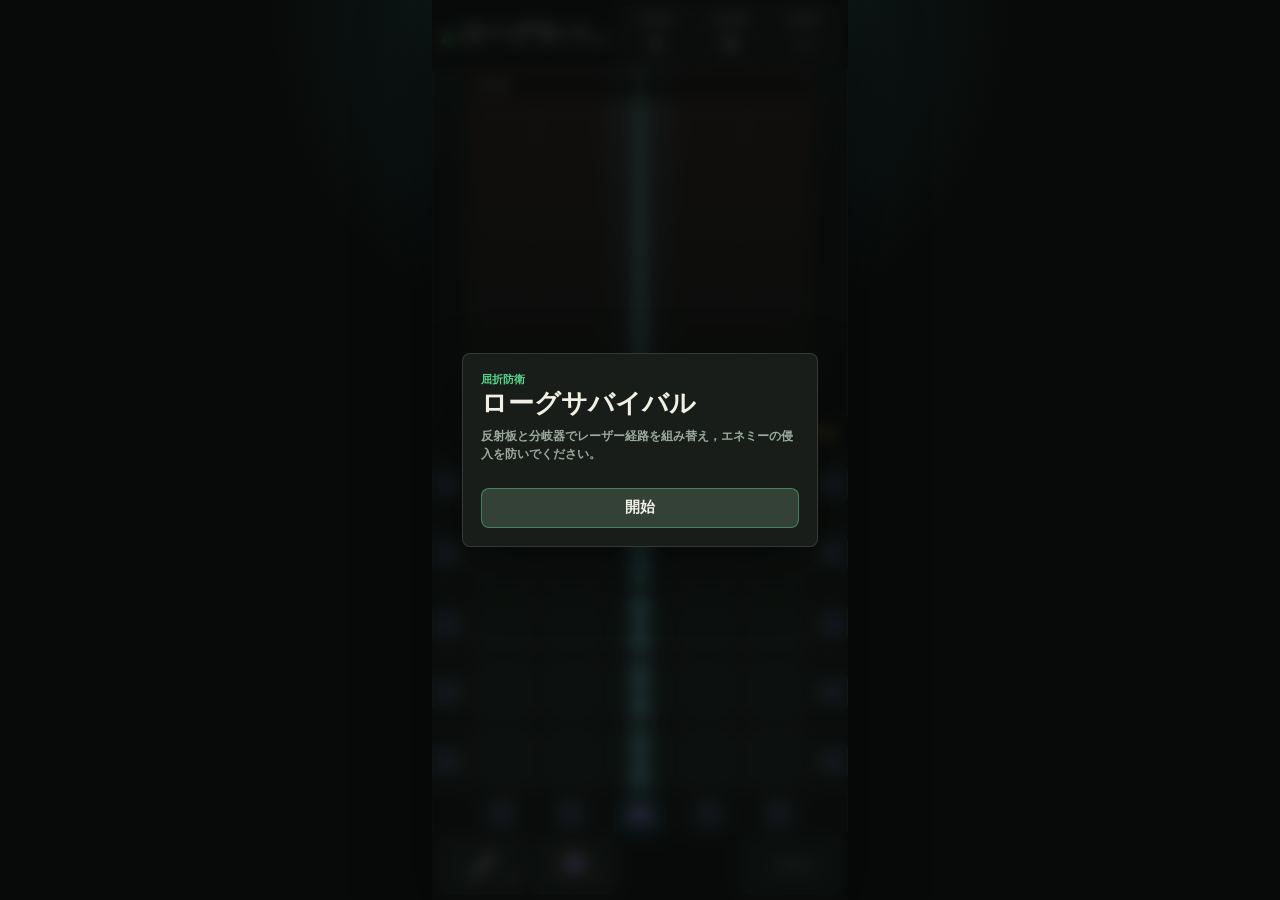
==== commit 26b9ecab: "ゲーム名を「ローグサバイバル」に変更" ====
--- a/index.html
+++ b/index.html
@@ -6,14 +6,14 @@
       name="viewport"
       content="width=device-width, initial-scale=1, maximum-scale=1, user-scalable=no, viewport-fit=cover"
     />
-    <title>屈折ローグ Frame</title>
-    <link rel="stylesheet" href="./style.css?v=20260610-zoom" />
+    <title>ローグサバイバル Frame</title>
+    <link rel="stylesheet" href="./style.css?v=20260610-touch" />
   </head>
 
   <body>
     <div id="main-area">
       <div id="header">
-        <h1 id="title">屈折ローグ</h1>
+        <h1 id="title">ローグサバイバル</h1>
         <div id="status">
           <div id="stage" class="status-block"><span class="head">STAGE</span><span class="num">1</span></div>
           <div id="score" class="status-block"><span class="head">SCORE</span><span class="num">0</span></div>
@@ -234,15 +234,15 @@
       <div id="overlay" class="overlay" role="dialog" aria-modal="true">
         <div class="overlay-panel">
           <p id="overlay-kicker" class="overlay-kicker">屈折防衛</p>
-          <h2 id="overlay-title">屈折ローグ</h2>
+          <h2 id="overlay-title">ローグサバイバル</h2>
           <p id="overlay-body" class="overlay-body"></p>
           <div id="upgrade-options" class="upgrade-options"></div>
           <button id="overlay-action" class="overlay-action" type="button">開始</button>
         </div>
       </div>
     </div>
-    <script src="./data/frame-enemies.js?v=20260610-zoom"></script>
-    <script src="./data/frame-upgrades.js?v=20260610-zoom"></script>
-    <script src="./script.js?v=20260610-zoom"></script>
+    <script src="./data/frame-enemies.js?v=20260610-touch"></script>
+    <script src="./data/frame-upgrades.js?v=20260610-touch"></script>
+    <script src="./script.js?v=20260610-touch"></script>
   </body>
 </html>
--- a/style.css
+++ b/style.css
@@ -15,6 +15,7 @@
 
 * {
   box-sizing: border-box;
+  -webkit-tap-highlight-color: transparent;
 }
 
 html,
@@ -24,6 +25,9 @@
   margin: 0;
   touch-action: manipulation;
   -webkit-text-size-adjust: 100%;
+  -webkit-touch-callout: none;
+  -webkit-user-select: none;
+  user-select: none;
 }
 
 body {
@@ -40,12 +44,23 @@
     Inter, ui-sans-serif, system-ui, -apple-system, BlinkMacSystemFont, "Segoe UI",
     sans-serif;
   -webkit-touch-callout: none;
+  -webkit-user-select: none;
   user-select: none;
+}
+
+img {
+  -webkit-touch-callout: none;
+  -webkit-user-drag: none;
+  user-select: none;
+  pointer-events: none;
 }
 
 button {
   color: inherit;
   font: inherit;
+  -webkit-touch-callout: none;
+  -webkit-user-select: none;
+  user-select: none;
 }
 
 #main-area {
@@ -58,6 +73,9 @@
   aspect-ratio: 12 / 26;
   overflow: hidden;
   touch-action: manipulation;
+  -webkit-touch-callout: none;
+  -webkit-user-select: none;
+  user-select: none;
   background:
     linear-gradient(180deg, rgba(88, 214, 141, 0.08), transparent 22%),
     var(--bg);
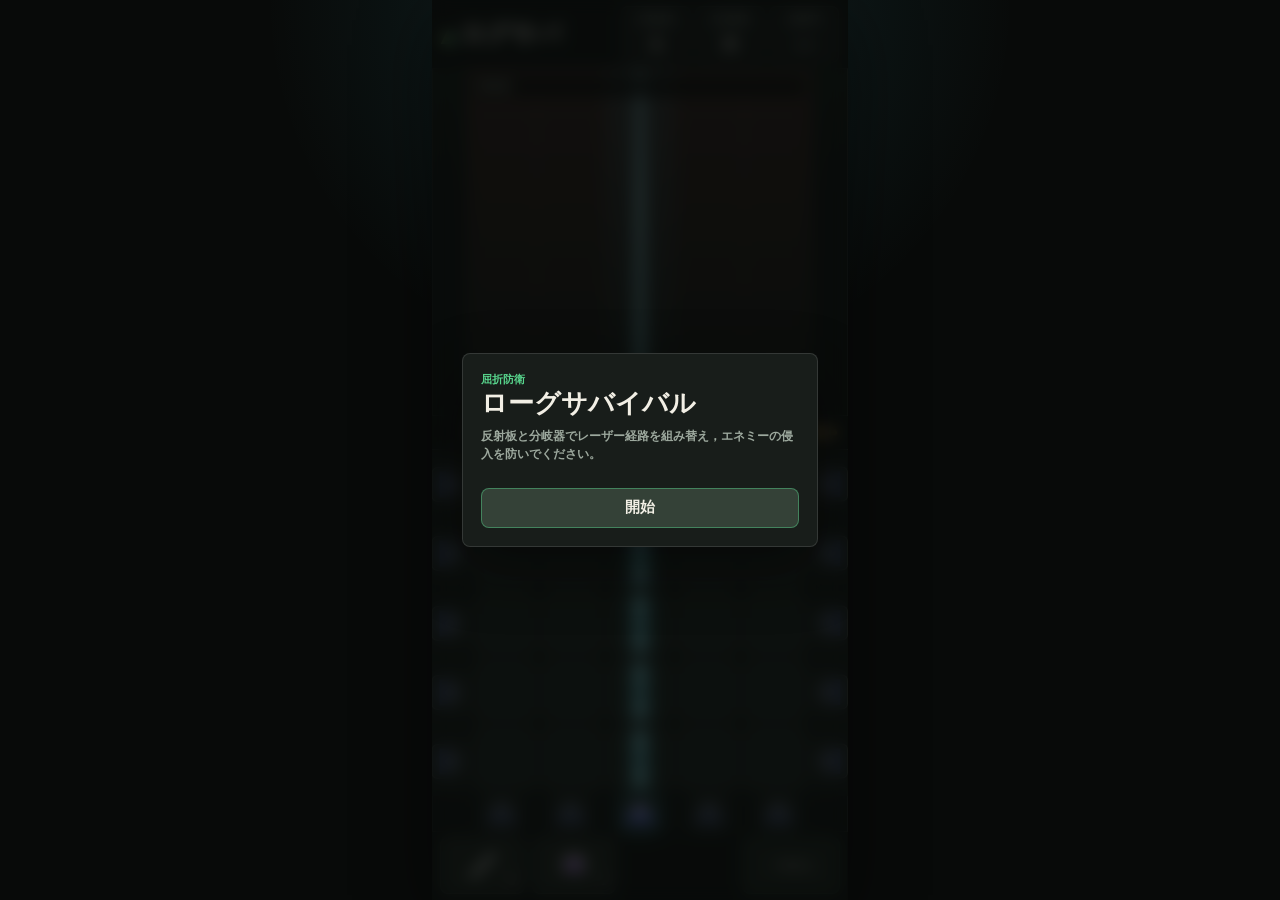
==== commit a400c1f4: "略称を設定" ====
--- a/index.html
+++ b/index.html
@@ -6,14 +6,14 @@
       name="viewport"
       content="width=device-width, initial-scale=1, maximum-scale=1, user-scalable=no, viewport-fit=cover"
     />
-    <title>ローグサバイバル Frame</title>
+    <title>ログサバ！ | ローグサバイバル</title>
     <link rel="stylesheet" href="./style.css?v=20260610-touch" />
   </head>
 
   <body>
     <div id="main-area">
       <div id="header">
-        <h1 id="title">ローグサバイバル</h1>
+        <h1 id="title">ログサバ</h1>
         <div id="status">
           <div id="stage" class="status-block"><span class="head">STAGE</span><span class="num">1</span></div>
           <div id="score" class="status-block"><span class="head">SCORE</span><span class="num">0</span></div>
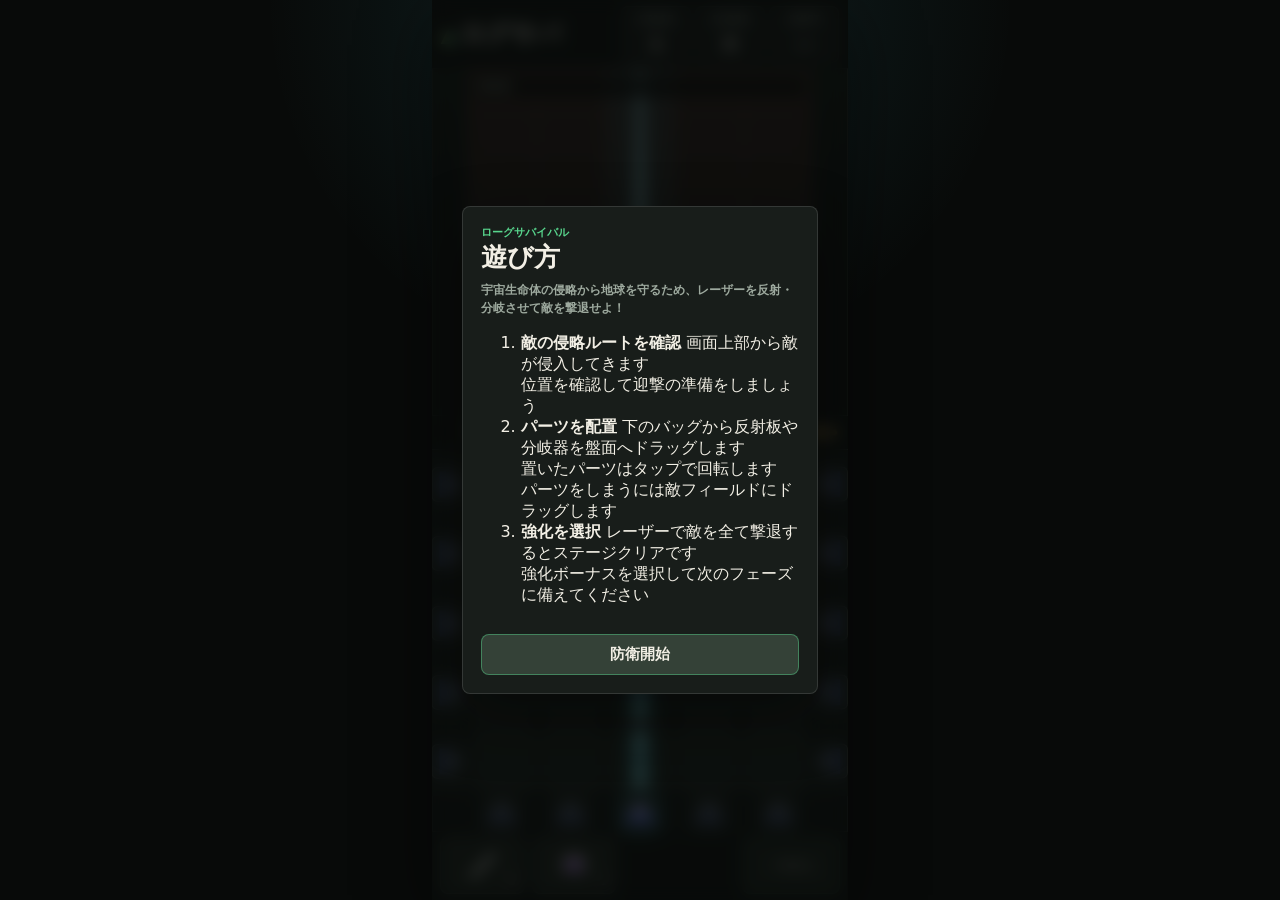
==== commit bfad310c: "全画面表示に対応" ====
--- a/index.html
+++ b/index.html
@@ -7,7 +7,7 @@
       content="width=device-width, initial-scale=1, maximum-scale=1, user-scalable=no, viewport-fit=cover"
     />
     <title>ログサバ！ | ローグサバイバル</title>
-    <link rel="stylesheet" href="./style.css?v=20260610-touch" />
+    <link rel="stylesheet" href="./style.css?v=20260612-guide" />
   </head>
 
   <body>
@@ -236,6 +236,7 @@
           <p id="overlay-kicker" class="overlay-kicker">屈折防衛</p>
           <h2 id="overlay-title">ローグサバイバル</h2>
           <p id="overlay-body" class="overlay-body"></p>
+          <ol id="start-guide" class="start-guide" aria-label="遊び方 3手順"></ol>
           <div id="upgrade-options" class="upgrade-options"></div>
           <button id="overlay-action" class="overlay-action" type="button">開始</button>
         </div>
@@ -243,6 +244,6 @@
     </div>
     <script src="./data/frame-enemies.js?v=20260610-touch"></script>
     <script src="./data/frame-upgrades.js?v=20260610-touch"></script>
-    <script src="./script.js?v=20260610-touch"></script>
+    <script src="./script.js?v=20260617-fullscreen"></script>
   </body>
 </html>
